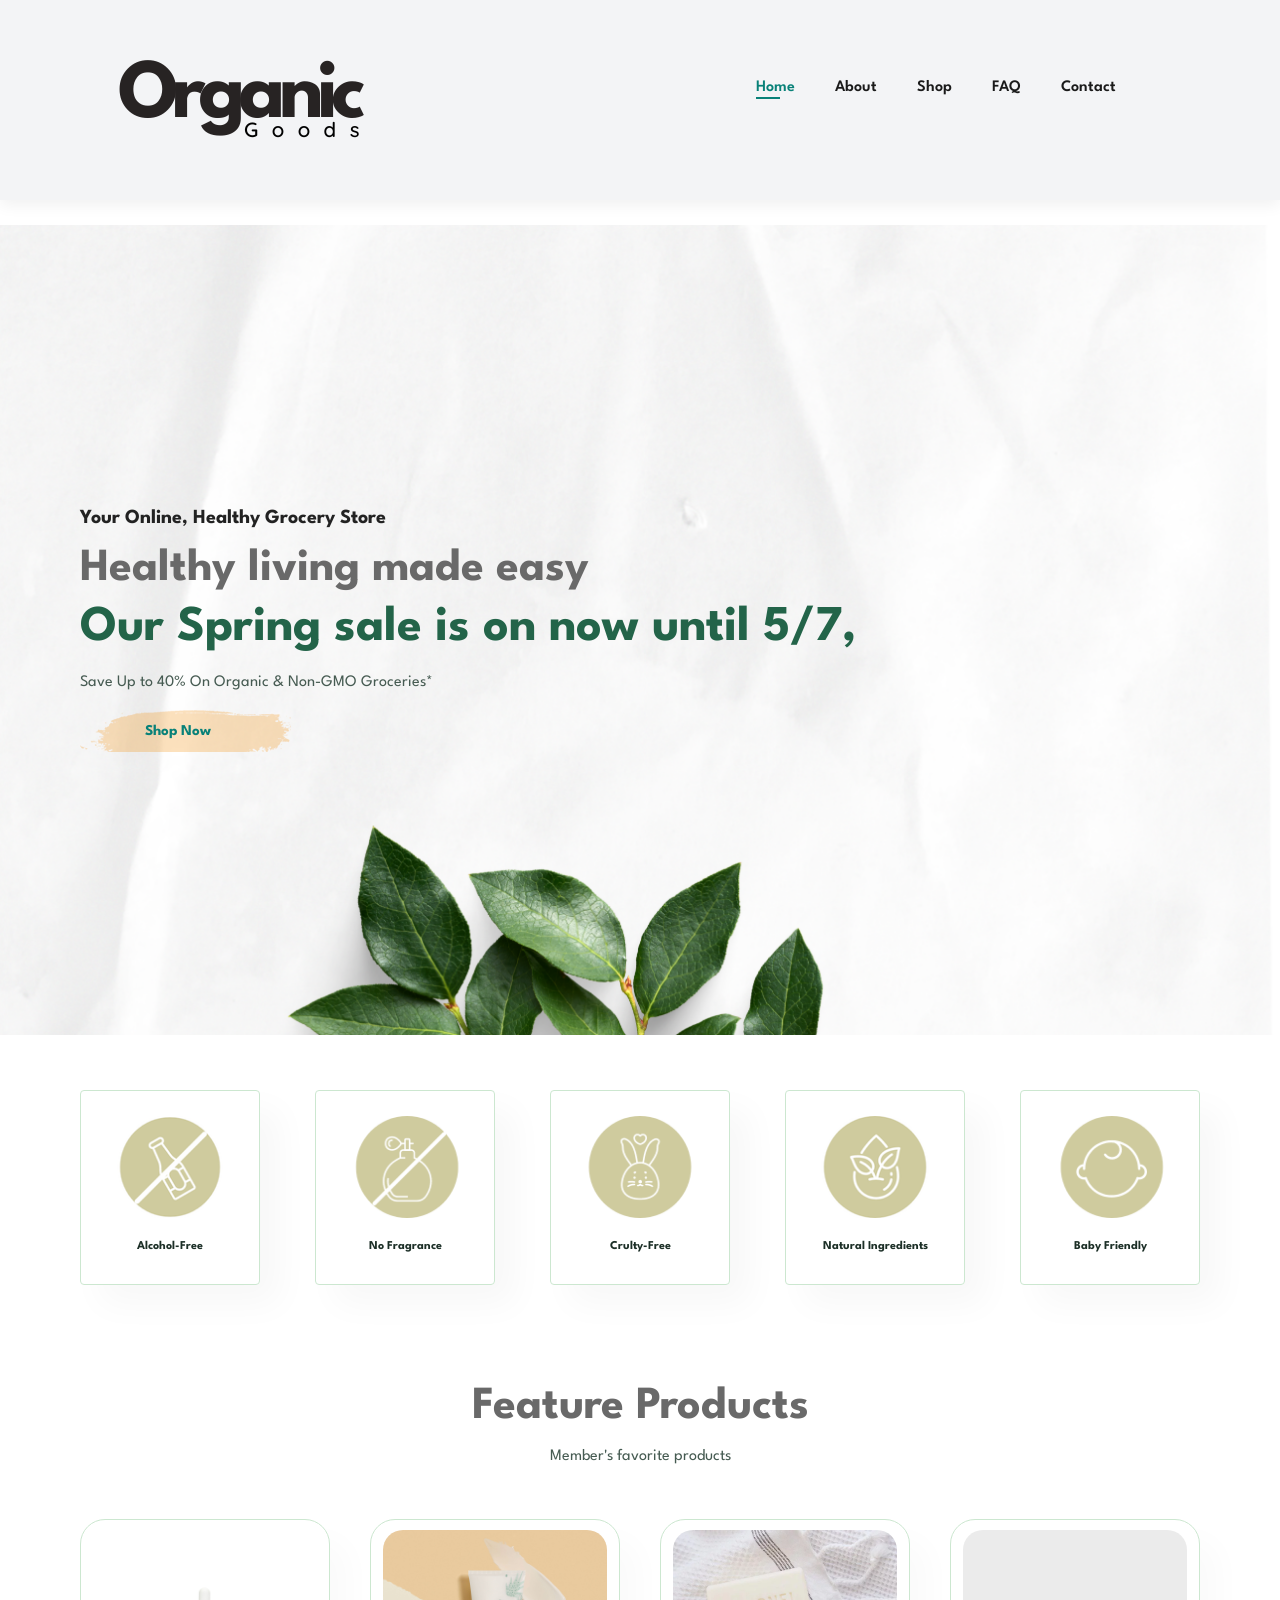
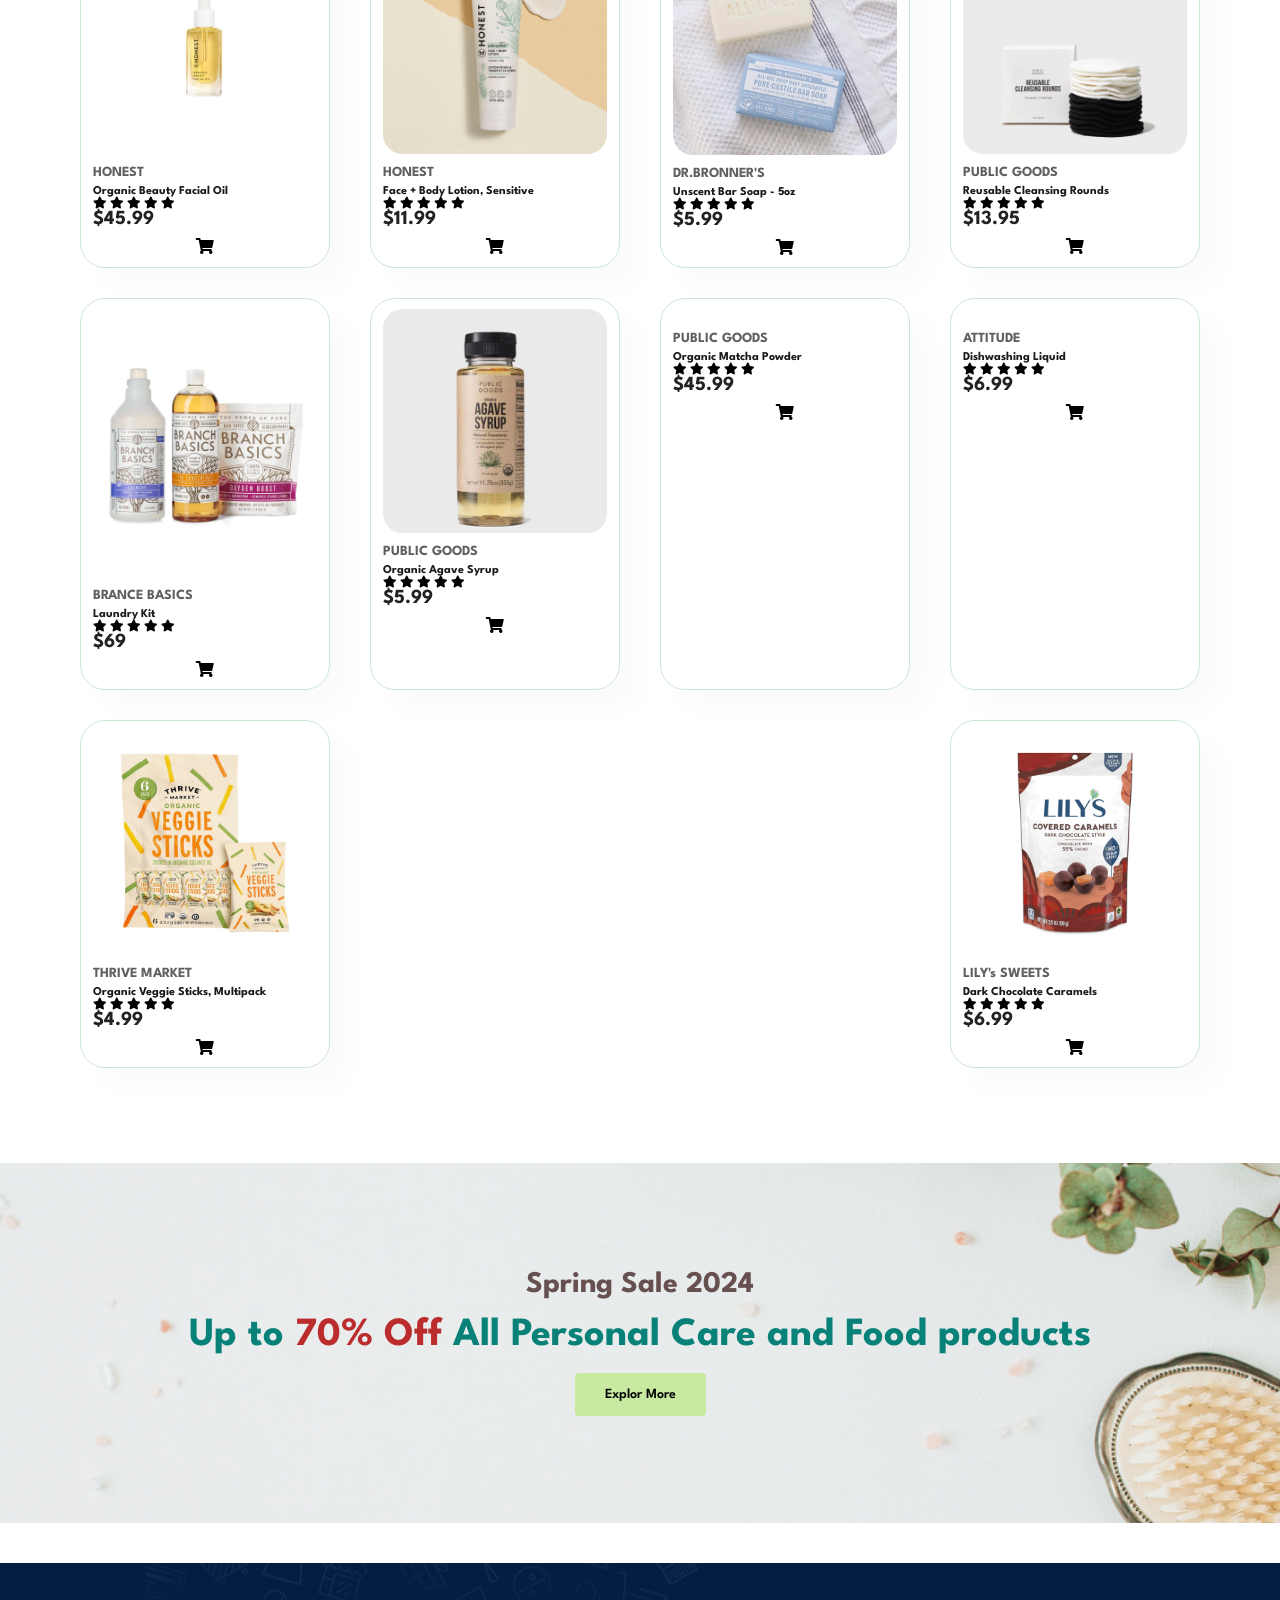
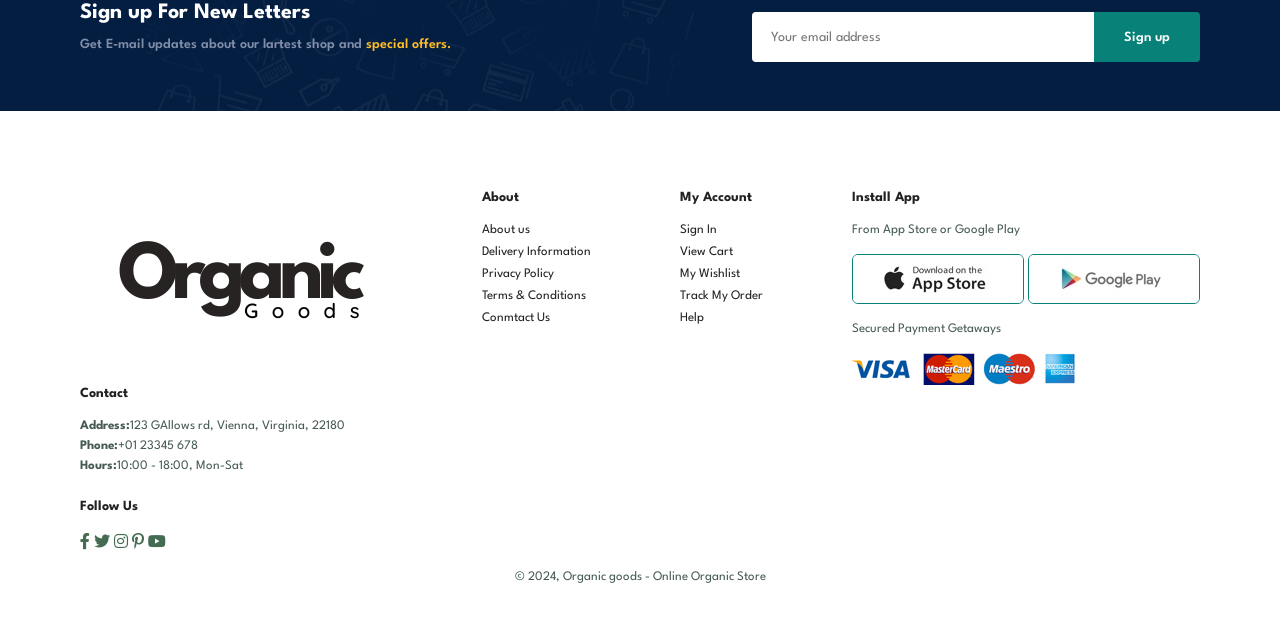
==== index.html @ fc530ad7 "Create OrganicGoods ecommerce website" ====
<!DOCTYPE html>
<html lang="en">

<head>
    <meta charset="UTF-8">
    <meta http-equiv="X-UA-Compatible" content="IE=edge">
    <meta name="viewport" content="width=device-width, initial-scale=1.0">
    <title>Organic Goods</title>
    <link rel="stylesheet" href="https://pro.fontawesome.com/releases/v5.10.0/css/all.css" />

    <link rel="stylesheet" href="style.css">
</head>

<body>
   <section id="header">
<a href="#"><img src="image/logo4.png" class="logo" alt=""></a>

<div>
<ul id="navbar">
    <li><a class="active" href="index.html">Home</a> </li>
    <li><a href="about.html">About</a></li>
    <li><a href="shop.html">Shop</a></li>
    <li><a href="faq.html">FAQ</a></li>
    <li><a href="contact.html">Contact</a></li>
    <li><a href="cart.html"><i style="font-size:24px" class="fa">&#xf07a;</i>
    </a></li>
</ul>
</div>
</section>
<section>
<div id="mobile">
    <a href="cart.html"><i class="far fa-shopping-bag"></i></a>
    <i id="bar" class="fas fa-outdent"></i>
</div>
   </section>

  <section id="hero">
    <h4>Your Online, Healthy Grocery Store</h4>
    <h2>Healthy living made easy</h2>
    <h1>Our Spring sale is on now until 5/7,</h1>
    <p>Save Up to 40% On Organic & Non-GMO Groceries*</p>
    <button> Shop Now</button>
  </section>

  <section id="feature" class="section-p1 ">
    <div class="fe-box"><img src="image/features/f1.png" alt="">
    <h6> Alcohol-Free</h6>
    </div>
    <div class="fe-box"><img src="image/features/f2.png" alt="">
    <h6> No Fragrance</h6>
    </div>
    <div class="fe-box"><img src="image/features/f3.png" alt="">
    <h6> Crulty-Free</h6>
    </div>
    <div class="fe-box"><img src="image/features/f4.png" alt="">
    <h6> Natural Ingredients</h6>
    </div>
    <div class="fe-box"><img src="image/features/f5.png" alt="">
    <h6> Baby Friendly</h6>
    </div>        
  </section>

  <section id="product1" class="section-p1">
    <h2>Feature Products</h2>
    <p>Member's favorite products </p>
    <div class="pro-container">
        <div class="pro">
            <img src="image/products/faceoil1.jpeg" alt="">
        <div class="des">
            <span>HONEST</span>
            <h5>Organic Beauty Facial Oil</h5>
            <div class="star">
                <i class="fa fa-star"></i>
                <i class="fa fa-star"></i>
                <i class="fa fa-star"></i>
                <i class="fa fa-star"></i>
                <i class="fa fa-star"></i>
            </div>
            <h4>$45.99</h4>
        </div>
        <a href="cart.html"><i class="fa">&#xf07a;</i></a>
        </div>
        <div class="pro">
            <img src="image/products/facecream1.jpeg" alt="">
        <div class="des">
            <span>HONEST</span>
            <h5>Face + Body Lotion, Sensitive</h5>
            <div class="star">
                <i class="fa fa-star"></i>
                <i class="fa fa-star"></i>
                <i class="fa fa-star"></i>
                <i class="fa fa-star"></i>
                <i class="fa fa-star"></i>
            </div>
            <h4>$11.99</h4>
        </div>
        <a href="cart.html"><i class="fa">&#xf07a;</i></a>
        </div>
        <div class="pro">
            <img src="image/products/barsoap3.webp" alt="">
        <div class="des">
            <span>DR.BRONNER'S</span>
            <h5>Unscent Bar Soap - 5oz</h5>
            <div class="star">
                <i class="fa fa-star"></i>
                <i class="fa fa-star"></i>
                <i class="fa fa-star"></i>
                <i class="fa fa-star"></i>
                <i class="fa fa-star"></i>
            </div>
            <h4>$5.99</h4>
        </div>
        <a href="cart.html"><i class="fa">&#xf07a;</i></a>
        </div>
        <div class="pro">
            <img src="image/products/cotton1.webp" alt="">
        <div class="des">
            <span>PUBLIC GOODS</span>
            <h5>Reusable Cleansing Rounds</h5>
            <div class="star">
                <i class="fa fa-star"></i>
                <i class="fa fa-star"></i>
                <i class="fa fa-star"></i>
                <i class="fa fa-star"></i>
                <i class="fa fa-star"></i>
            </div>
            <h4>$13.95</h4>
        </div>
        <a href="cart.html"><i class="fa">&#xf07a;</i></a>
        </div>
        <div class="pro">
            <img src="image/products/laundry1.webp" alt="">
        <div class="des">
            <span>BRANCE BASICS</span>
            <h5>Laundry Kit</h5>
            <div class="star">
                <i class="fa fa-star"></i>
                <i class="fa fa-star"></i>
                <i class="fa fa-star"></i>
                <i class="fa fa-star"></i>
                <i class="fa fa-star"></i>
            </div>
            <h4>$69</h4>
        </div>
        <a href="cart.html"><i class="fa">&#xf07a;</i></a>
        </div>
        <div class="pro">
            <img src="image/products/syrup1.webp" alt="">
        <div class="des">
            <span>PUBLIC GOODS</span>
            <h5>Organic Agave Syrup</h5>
            <div class="star">
                <i class="fa fa-star"></i>
                <i class="fa fa-star"></i>
                <i class="fa fa-star"></i>
                <i class="fa fa-star"></i>
                <i class="fa fa-star"></i>
            </div>
            <h4>$5.99</h4>
        </div>
        <a href="cart.html"><i class="fa">&#xf07a;</i></a>
        </div>
        <div class="pro">
            <img src="Image/products/matcha1.webp" alt="">
        <div class="des">
            <span>PUBLIC GOODS</span>
            <h5>Organic Matcha Powder</h5>
            <div class="star">
                <i class="fa fa-star"></i>
                <i class="fa fa-star"></i>
                <i class="fa fa-star"></i>
                <i class="fa fa-star"></i>
                <i class="fa fa-star"></i>
            </div>
            <h4>$45.99</h4>
        </div>
        <a href="cart.html"><i class="fa">&#xf07a;</i></a>
        </div>
        <div class="pro">
            <img src="Image/products/dishsoap1.webp" alt="">
        <div class="des">
            <span>ATTITUDE </span>
            <h5>Dishwashing Liquid</h5>
            <div class="star">
                <i class="fa fa-star"></i>
                <i class="fa fa-star"></i>
                <i class="fa fa-star"></i>
                <i class="fa fa-star"></i>
                <i class="fa fa-star"></i>
            </div>
            <h4>$6.99</h4>
        </div>
        <a href="cart.html"><i class="fa">&#xf07a;</i></a>
        </div>
        <div class="pro">
            <img src="image/products/veggiessnacks1.webp" alt="">
        <div class="des">
            <span>THRIVE MARKET </span>
            <h5>Organic Veggie Sticks, Multipack</h5>
            <div class="star">
                <i class="fa fa-star"></i>
                <i class="fa fa-star"></i>
                <i class="fa fa-star"></i>
                <i class="fa fa-star"></i>
                <i class="fa fa-star"></i>
            </div>
            <h4>$4.99</h4>
        </div>
        <a href="cart.html"><i class="fa">&#xf07a;</i></a>
        </div>
        <div class="pro">
            <img src="image/products/lily1.webp" alt="">
        <div class="des">
            <span>LILY's SWEETS </span>
            <h5>Dark Chocolate Caramels</h5>
            <div class="star">
                <i class="fa fa-star"></i>
                <i class="fa fa-star"></i>
                <i class="fa fa-star"></i>
                <i class="fa fa-star"></i>
                <i class="fa fa-star"></i>
            </div>
            <h4>$6.99</h4>
        </div>
        <a href="cart.html"><i class="fa">&#xf07a;</i></a>
        </div>
    </div>
  </section>

  <section id="banner" class="section-m1">
    <h4>Spring Sale 2024</h4>
    <h2>Up to <span> 70% Off</span> All Personal Care and Food products</h2>
    <button class="normal">Explor More</button>
  </section>

</section>
  
<section id="newsletter" class="section-p1 section-m1">
    <div class="newstext"> 
        <h4>Sign up For New Letters</h4>
        <p>Get E-mail updates about our lartest shop and <span>special offers.</span>
        </p>
    </div>
    <div class="form">
        <input type="text" placeholder="Your email address">
        <button class="normal">Sign up</button>
    </div>
</section>
  
  <footer class="section-p1">
     <div class="col">
        <a href=""></a><image  class="logo" src="image/logo4.png" alt="">  
        <h4>Contact</h4>
        <p><strong>Address:</strong>123 GAllows rd, Vienna, Virginia, 22180</p>
        <p><strong>Phone:</strong>+01 23345 678</p>
        <p><strong>Hours:</strong>10:00 - 18:00, Mon-Sat </p>
        <div class="follow">
            <h4>Follow Us</h4>
            <div class="icon">
                <i class="fab fa-facebook-f"></i>
                <i class="fab fa-twitter"></i>
                <i class="fab fa-instagram"></i>
                <i class="fab fa-pinterest-p"></i>
                <i class="fab fa-youtube"></i>
            </div>
        </div>
     </div>

     <div class="col">
        <h4>About</h4>
        <a href="#">About us</a>
        <a href="#">Delivery Information</a>
        <a href="#">Privacy Policy</a>
        <a href="#">Terms & Conditions</a>
        <a href="#">Conmtact Us</a>
     </div>

     <div class="col">
        <h4>My Account</h4>
        <a href="#">Sign In</a>
        <a href="#">View Cart</a>
        <a href="#">My Wishlist</a>
        <a href="#">Track My Order</a>
        <a href="#">Help</a>
     </div>

      <div class="col install">
        <h4>Install App</h4>
        <p>From App Store or Google Play</p>
        <div class="row">
            <img src="image/pay/app.jpg" alt="">
            <img src="image/pay/play.jpg" alt="">
        </div>
        <p>Secured Payment Getaways</p>
        <img src="image/pay/pay.png" alt="">
      </div>

      <div class="copyright">
        <p>© 2024, Organic goods - Online Organic Store</p>
      </div>
  </footer>
  <script src="script.js"></script>
</body>
</html>
---- style.css ----
@import url('http://fonts.googleapis.com/css.2?family=Spartan:wght@100;200;300;400;500;600;700;800;900&display=swap');
*{
    margin: 0;
    padding: 0;
    box-sizing: border-box;
    font-family: 'Spartan', sans-serif;
}

html {
    scroll-behavior: smooth;
}

h1 {
    font-size: 50px;
    line-height: 64px;
    color: dimgray;
}

h2{
    font-size: 46px;
    line-height: 54px;
    color: dimgray;

}

h4 {
   font-size: 20px;
   color: #222;

}

h6 {
    font-weight: 700;
    font-size: 12px;
}

p {
    font-size: 16px;
    color: #465b52;
    margin: 15px 0 20px 0;

}

button.normal{
    font-size: 14px;
    font-weight: 600;
    padding: 15px 30px;
    color: #000;
    background-color: #c8eaa0;
    border-radius: 4px;
    cursor: pointer;
    border: none;
    outline: none;
    transition: 0.2s;
}

button.white {
    background: transparent;
    padding: 11px 18px;
    font-size: 13px;
    font-weight: 600;
    color: #fff;
    outline: none;
    border: 1px solid #fff;
    cursor: pointer;
    transition: 0.2s ease;
}

.section-p1 {
    padding: 40px 80px;
}

.section-m1 {
    margin: 40px 0;
}


body {
    width: 100%;
}



#header {
    display: flex;
    align-items: center;
    justify-content: space-between;
    padding: 20px 80px;
    background: #f3f4f6;
    position: sticky;
    top: 0;
    left: 0;
    z-index: 999;
    box-shadow: 0 5px 15px rgba(0, 0, 0, 0.06);
}

#navbar{
    display: flex;
    align-items: center;
    justify-content: center;
}

#navbar li{
    list-style: none;
    padding: 0 20px;
    position: relative;
}
#navbar li a {
    text-decoration: none;
    font-size: 16px;
    font-weight: 600;
    color: #1a1a1a;
    transition: 0.3s ease;
}

#navbar li a:hover,
#navbar li a.active {
    color: #088178;
}

#navbar li a.active::after,
#navbar li a:hover::after {
    content: "";
    width: 30%;
    height: 2px;
    background-color: #088178;
    position: absolute;
    bottom: -4px;
    left: 20px;
}

#navbar li a i {
    font-weight: 500;
    font-size: 20px;
}

#mobile{
    display: none;
    align-items: center;
}
#mobile{
    visibility: hidden;
}
#close {
    display: none;
}

#hero {
     
    display: flex;
    flex-direction: column;
    align-items: flex-start;
    justify-content: center;
    padding: 0 80px;
    background-image: url("image/banner/BG1.png");
     height: 90vh;
     width: 100%;
     background-size: cover;
     background-position: top 25% right 0;

   

}
#hero h4 {
    padding-bottom: 15px;
}

#hero h1 {
    color: #236449;
}

#hero button{
    background-image: url("image/banner/button.png");
    background-color: transparent;
    color: #088178;
    border: 0;
    padding: 14px 80px 14px 65px;
    background-repeat: no-repeat;
    cursor: pointer;
    font-weight: 700;
    font-size: 15px;
}

#feature{
    display: flex;
    align-items: center;
    justify-content: space-between;
    flex-wrap: wrap;
}

#feature .fe-box {
    width: 180px;
    text-align: center;
    padding: 25px 15px;
    box-shadow: 20px 20px 34px rgba(0, 0, 0, 0.03);
    border: 1px solid #cce7d0;
    border-radius: 4px;
    margin: 15px 0;
}

#feature .fe-box:hover{
    box-shadow: 10px 10px 54px rgba(70, 62, 221, 0.1);
}
#feature .fe-box img{
    width: 100%;
    margin-bottom: 10px;
}

#feature .fe-box h6{
    padding: 9px 8px 6px 8px;
    line-height: 1;
    border-radius: 4px;
    color: #1c2f27;

}

#product1{
    text-align: center;
}

#product1 .pro-container{
    display: flex;
    justify-content: space-between;
    padding-top: 20px;
    flex-wrap: wrap;
    
}

#product1 .pro{
    width: 23px;
    min-width: 250px;
    padding: 10px 12px;
    border: 1px solid #cce7d0;
    border-radius: 25px;
    cursor: pointer;
    box-shadow: 20px 20px 30px rgba(0, 0, 0, 0.02);
    margin: 15px 0;
    transition: 0.2s ease;
    position: relative;
}

#product1 .pro:hover{
     box-shadow: 20px 20px 30px rgba(0, 0, 0, 0.06);

}
#product1 .pro img {
    width: 100%;
    border-radius: 20px;
}

#product1 .pro .des{
    text-align: start;
    padding: 10px 0;
}

#product1 .pro .des span {
    color: #606063;
    font-size: 14px;
}

#product1 .pro .des h5{
    padding-top: 7px;
    color: #1a1a1a;
    font-size: 12px;
}

#product1 .pro .star {
    font-size: 12px;
    color: rgb(243, 181, 25);
}

#product1 .pro .des {
    padding-top: 7px;
    font-size: 15px;
    font-weight: 700;
    color: #088178;
}
#product1 .fa{
    color: #000;

}

#product1 .pro .cart{
    width: 40px;
    height: 40px;
    line-height: 40px;
    border-radius: 50px;
    background-color: #e8f6ea;
    font-weight: 500;
    color: #088178;
    border: 1px solid #cce7d0;
    position: absolute; 
    bottom: 20px;
    right: 10px;
}

#banner{
    display: flex;
    flex-direction: column;
    justify-content: center;
    align-items: center;
    text-align: center;
    background-image: url("image/banner/bansale.png");
    width: 100%;
    height: 40vh;
    background-size: cover;
    background-position: center;
}

#banner h4{
    color: #523636dc;
    font-size: 30px;
}

#banner h2{
    color: #088178;
    font-size: 40px;
    padding: 10px 0;
}

#banner h2 span {
    color: #bb2d2d;

}

#banner button:hover{
    background: #088178;
    color: #fff;

}



#newsletter{
    display: flex;
    justify-content: space-between;
    flex-wrap: wrap;
    align-items: center;
    background-image: url(image/banner/b14.png);
    background-repeat: no-repeat;
    background-position: 20% 30%;
    background-color:#041e42;

}

#newsletter h4{
    font-size: 22px;
    font-weight: 700;
    color: #fff;

}

#newsletter p{
     font-size:  14px;
     font-weight: 600;
     color: #818ea8;

}

#newsletter p span{
    color:#ffbd27;
}
    
#newsletter .form {
    display: flex;
    width: 40%;
}

#newsletter input{
    height: 3.125rem;
    padding:  0 1.25em;
    font-size:  14px;
    width: 100%;
    border: 1px solid transparent;
    border-radius:  4px;
    outline: none;
    border-top-right-radius: 0;
    border-bottom-right-radius: 0;
}

#newsletter button{
    background-color: #088178;
    color: #fff;
    white-space: nowrap;
    border-top-left-radius: 0;
    border-bottom-left-radius: 0;
}

footer{
     display: flex;
     flex-wrap: wrap;
     justify-content: space-between;
}

footer .col {
    display: flex;
    flex-direction: column;
    align-items: flex-start;
    margin-bottom: 20px;
}

footer .logo{
    margin-bottom: 30px;

}

footer h4{
    font-size:  14px;
    padding-bottom: 20px;
}

footer p{
    font-size:  13px;
    margin: 0 0 8px 0;
}

footer a{
    font-size: 13px;
    text-decoration: none;
    color: #222;
    margin-bottom: 10px;
}

footer .follow{
    margin-top: 20px;
}

footer .follow{
    color: #456b52;
    padding-right: 4px;
    cursor: pointer;
}

footer .install .row img{
    border: 1px solid #088178;
    border-radius: 6px;

}
footer .install img{
    margin: 10px 0 15px 0;
}

footer .follow i:hover,
footer a:hover {
    color: #088178;

}

footer .copyright{
    width: 100%;
    text-align: center;
}


    #navbar .active{
        right: 0px;
    }
    #navbar li{
        margin-bottom: 25px;
    }
    
    #mobile{
        display: flex;
        align-items: center;
    }
    #mobile i{
        color:  #1a1a1a;
        font-size: 24px;
        padding-left: 20px;
    }

    /* Shop Page */

   #page-header{
        background-image: url(image/banner/ph1.png);
        width: 100%;
        height: 40vh;
        background-size: cover;
        display: flex;
        justify-content: center;
        text-align: center;
        flex-direction: column;
        padding: 14px;
    }

    #page-header h2,
    #page-header p {
        color: #383b16;
    }

    #pagination {
        text-align: center;
    }
    
    #pagination a {
        text-decoration: none;
        background: #088178;
        padding: 15px 20px;
        border-radius: 4px;
        color: #fff;
        font-weight: 600;
    }
    
    #pagination .a i {
        font-size: 16px;
        font-weight: 600;
    }

    /* About Page */

#page-header.about-header {
    background-image: url("image/banner/ph1.png");
}

#about-head {
    display: flex;
    align-items: center;
}

#about-head img {
    width: 50%;
    height: auto;
}

#about-head div {
   padding: 40px;

}

#about-app {
    display: flex;
    flex-direction: column;
    justify-content: center;
    text-align: center;
    align-items: center;
}

#about-app .video {
    width: 70%;
    height: 100%;
    margin-top: 30px;
}

#about-app .video video {
    width: 100%;
    height: 100%;
    border-radius: 20px;
}


   /* Contact Page */


#contact-details {
    display: flex;
    align-items: center;
    justify-content: space-between;
}

#contact-details .details {
    width: 40%;
    display: flex;
    flex-direction: column;
    align-items: flex-start;
}

#contact-details .details span,
#form-details span {
    font-size: 12px;
}

#contact-details .details h2,
#form-details h2 {
    font-size: 26px;
    line-height: 35px;
    padding: 20px 0;
}

#contact-details .details h3 {
    font-size: 16px;
    padding-bottom: 15px;
}

#contact-details .details li {
    list-style: none;
    display: flex;
    padding: 10px 0;
}

#contact-details .details li i {
    font-size: 14px;
    padding-right: 22px;
}

#contact-details .details li p {
    margin: 0;
    font-size: 14px;
}

#contact-details .map {
    width: 55%;
    height: 400px;
}

#contact-details .map iframe {
    width: 100%;
    height: 100%;
}

#form-details {
    display: flex;
    justify-content: space-between;
    margin: 30px;
    padding: 80px;
    border: 1px solid #e1e1e1;
}

#form-details form {
    width: 65%;
    display: flex;
    flex-direction: column;
    align-items: flex-start;
}

#form-details form input,
#form-details form textarea {
    width: 100%;
    padding: 12px 15px;
    outline: none;
    margin-bottom: 20px;
    border: 1px solid #e1e1e1;
}

#form-details form button {
    background-color: #088178;
    color: #fff;
}

#form-details .people div {
    display: flex;
    align-items: flex-start;
    padding-bottom: 25px;
}

#form-details .people img {
    width: 65px;
    height: 65px;
    object-fit: cover;
    margin-right: 15px;
}

#form-details .people p {
    margin: 0;
    font-size: 13px;
    line-height: 25px;
}

#form-details .people p span {
    display: block;
    font-size: 16px;
    font-weight: 600;
    color: #000;
}

#form-details .contact-drop-down {
    padding: 12px 15px;
    outline: none;
    margin-bottom: 20px;
    border: 1px solid #e1e1e1;

}
/* faq Page */

#faq {
    padding: 150px 150px 0 150px;
}

#page-header.blog-header {
    background-image: url("image/banner/faqban.png");
}

#faq .faq-box {
    width: 100%;
    display: flex;
    flex-direction: row;
    align-items: center;
    position: relative;
    padding-bottom: 90px;
}

#faq .faq-img {
    width: 50%;
    margin-right: 40px;
}

#faq img {
    width: 100%;
    height: 300px;
    object-fit: cover;
}

#faq .faq-details {
    width: 50%;
}

#faq .faq-details a {
    text-decoration: none;
    font-size: 11px;
    color: #000;
    font-weight: 700;
    position: relative;
    transition: 0.3s;
}

#faq .faq-details a::after {
    content: "";
    width: 50px;
    height: 1px;
    background-color: #000;
    top: 4px;
    right: -60px;
    position: absolute;
}

#faq .faq-details a:hover {
    color: #088178;
}

#faq .faq-details a:hover::after {
    background-color: #088178;
}

#faq .faq-box h1 {
    position: absolute;
    font-weight: 700;
    font-size: 40px;
    color: #c9cbce;
    top: -40px;
    left: 0;
    z-index: -9;
}
/* Cart Page */

#cart {
    overflow-x: auto;
}

#cart table {
    width: 100%;
    border-collapse: collapse;
    table-layout: fixed;
    white-space: nowrap;
}

#cart table img {
    width: 70px;
}

#cart table td:nth-child(1) {
    width: 100px;
    text-align: center;
}

#cart table td:nth-child(2) {
    width: 150px;
    text-align: center;
}

#cart table td:nth-child(3) {
    width: 250px;
    text-align: center;
}

#cart table td:nth-child(4),
#cart table td:nth-child(5),
#cart table td:nth-child(6) {
    width: 150px;
    text-align: center;
}

#cart table td:nth-child(5) input {
    width: 70px;
    padding: 10px 5px 10px 15px;
}

#cart table thead {
    border: 1px solid #e2e9e1;
    border-left: none;
    border-right: none;
}

#cart table thead td {
    font-weight: 700;
    text-transform: uppercase;
    font-size: 13px;
    padding: 18px 0;
}

#cart table tbody tr td {
    padding-top: 15px;
}

#cart table tbody td {
    font-size: 13px;
}

#cart-add {
    display: flex;
    flex-wrap: wrap;
    justify-content: space-between;
}

#cuopon {
    width: 50%;
    margin-bottom: 30px;
}

#cuopon h3,
#subtotal h3 {
    padding-bottom: 15px;
}

#cuopon input {
    padding: 10px 20px;
    outline: none;
    width: 60%;
    margin-right: 10px;
    border: 1px solid #e2e9e1;
}

#cuopon button,
#subtotal button {
    background: #088178;
    color: #fff;
    padding: 12px 20px;
}

#subtotal {
    width: 50%;
    margin-bottom: 30px;
    border: 1px solid #e2e9e1;
    padding: 30px;
}

#subtotal table {
    border-collapse: collapse;
    width: 100%;
    margin-bottom: 20px;
}

#subtotal table td {
    width: 50%;
    border: 1px solid #e2e9e1;
    padding: 10px;
    font-size: 13px;
}


/* Start Media Query */

@media (max-width:799px) {
    .section-p1 {
        padding: 40px;
    }
    #navbar {
        display: flex;
        flex-direction: column;
        justify-content: flex-start;
        align-items: flex-start;
        position: fixed;
        top: 0px;
        right: -300px;
        width: 300px;
        height: 100vh;
        background: #E3E6F3;
        box-shadow: 0 40px 60px rgba(0, 0, 0, 0.1);
        transition: 0.3s;
        padding: 80px 0 0 10px;
    }
    #navbar li {
        margin-bottom: 25px;
    }
    #navbar.active {
        right: 0;
    }
    #mobile {
        display: flex;
    }
    #mobile i {
        color: #1a1a1a;
        font-size: 24px;
        padding-left: 20px;
    }
    #bar {
        display: initial;
    }
    #close {
        display: initial;
        font-size: 24px;
        position: absolute;
        top: 30px;
        left: 30px;
        color: #222;
    }
    #lg-bag,
    #lg-search {
        display: none;
    }
    #hero {
        padding: 0 80px;
        height: 70vh;
        background-position: top 30% right 30%;
    }
    #feature {
        justify-content: center;
    }
    #feature .fe-box {
        margin: 15px;
    }
    #product1 .pro-container {
        justify-content: center;
    }
    #product1 .pro {
        margin: 15px;
    }
    #banner {
        height: 20vh;
    }
    #sm-banner .banner-box {
        min-width: 100%;
        height: 30vh;
        padding: 30px;
    }
    #banner3 {
        display: flex;
        justify-content: space-between;
        flex-wrap: wrap;
        padding: 0 40px;
    }
    #banner3 .banner-box {
        width: 28%;
    }
    #newsletter .form {
        width: 70%;
    }
    /* Contact Page */
    #form-details {
        padding: 40px;
    }
    #form-details form {
        width: 50%;
    }
}

@media (max-width:477px) {
    .section-p1 {
        padding: 20px;
    }
    h1 {
        font-size: 38px;
    }
    h2 {
        font-size: 32px;
    }
    #header {
        padding: 10px 30px;
    }
    #hero {
        padding: 0 20px;
        height: 70vh;
        background-position: 55%;
    }
    #feature {
        justify-content: space-between;
    }
    #feature .fe-box {
        width: 155px;
        margin: 0 0 15px 0;
    }
    #product1 .pro {
        width: 100%;
    }
    #banner {
        height: 40vh;
    }
    #sm-banner .banner-box {
        height: 40vh;
    }
    #sm-banner .banner-box {
        margin-top: 20px;
    }
    #banner3 {
        padding: 0 20px;
    }
    #banner3 .banner-box {
        width: 100%;
    }
    #newsletter {
        padding: 40px 20px;
    }
    #newsletter .form {
        width: 100%;
    }
    footer .copyright {
        text-align: start;
    }
    /* faq Page */
    #faq {
        padding: 100px 20px 20px 20px;
    }
    #faq .faq-box {
        flex-direction: column;
        align-items: flex-start;
    }
    #faq .faq-img {
        width: 100%;
        margin-right: 0px;
        margin-bottom: 30px;
    }
    #faq .faq-details {
        width: 100%;
    }
    #faq-app .video {
        width: 100%;
    }
    /* About Page */
    #about-head {
        flex-direction: column;
    }
    #about-head img {
        width: 100%;
    }
    #about-head div {
        padding-top: 20px;
        padding-left: 0px;
    }
    /* Contact Page */
    #contact-details .details {
        width: 100%;
        padding-bottom: 30px;
    }
    #contact-details .map {
        width: 100%;
    }
    #contact-details {
        flex-wrap: wrap;
    }
    #form-details {
        margin: 10px;
        padding: 30px 10px;
        flex-wrap: wrap;
    }
    #form-details form {
        width: 100%;
        padding-bottom: 30px;
    }
    /* Cart Page */
    #cart-add {
        flex-direction: column;
    }
    #cuopon,
    #subtotal {
        width: 100%;
    }
    #subtotal {
        padding: 20px;
    }
    
}
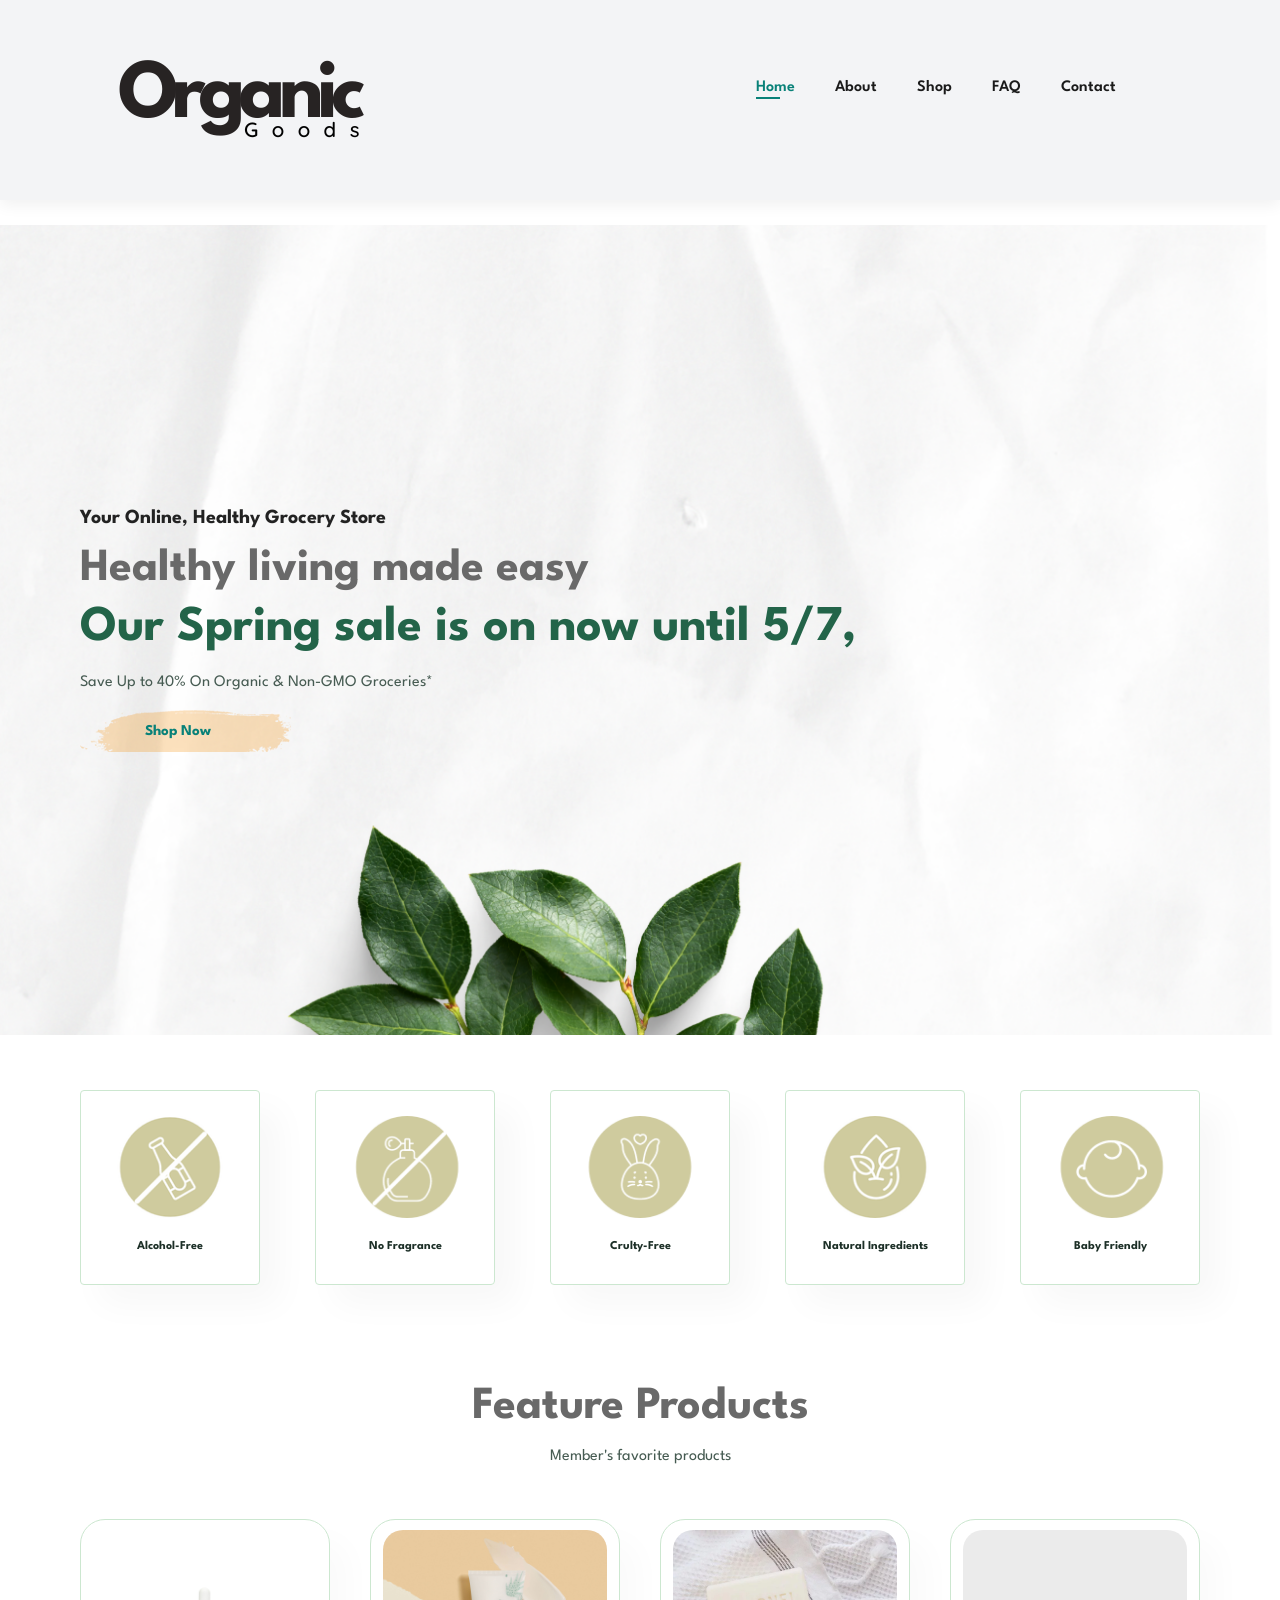
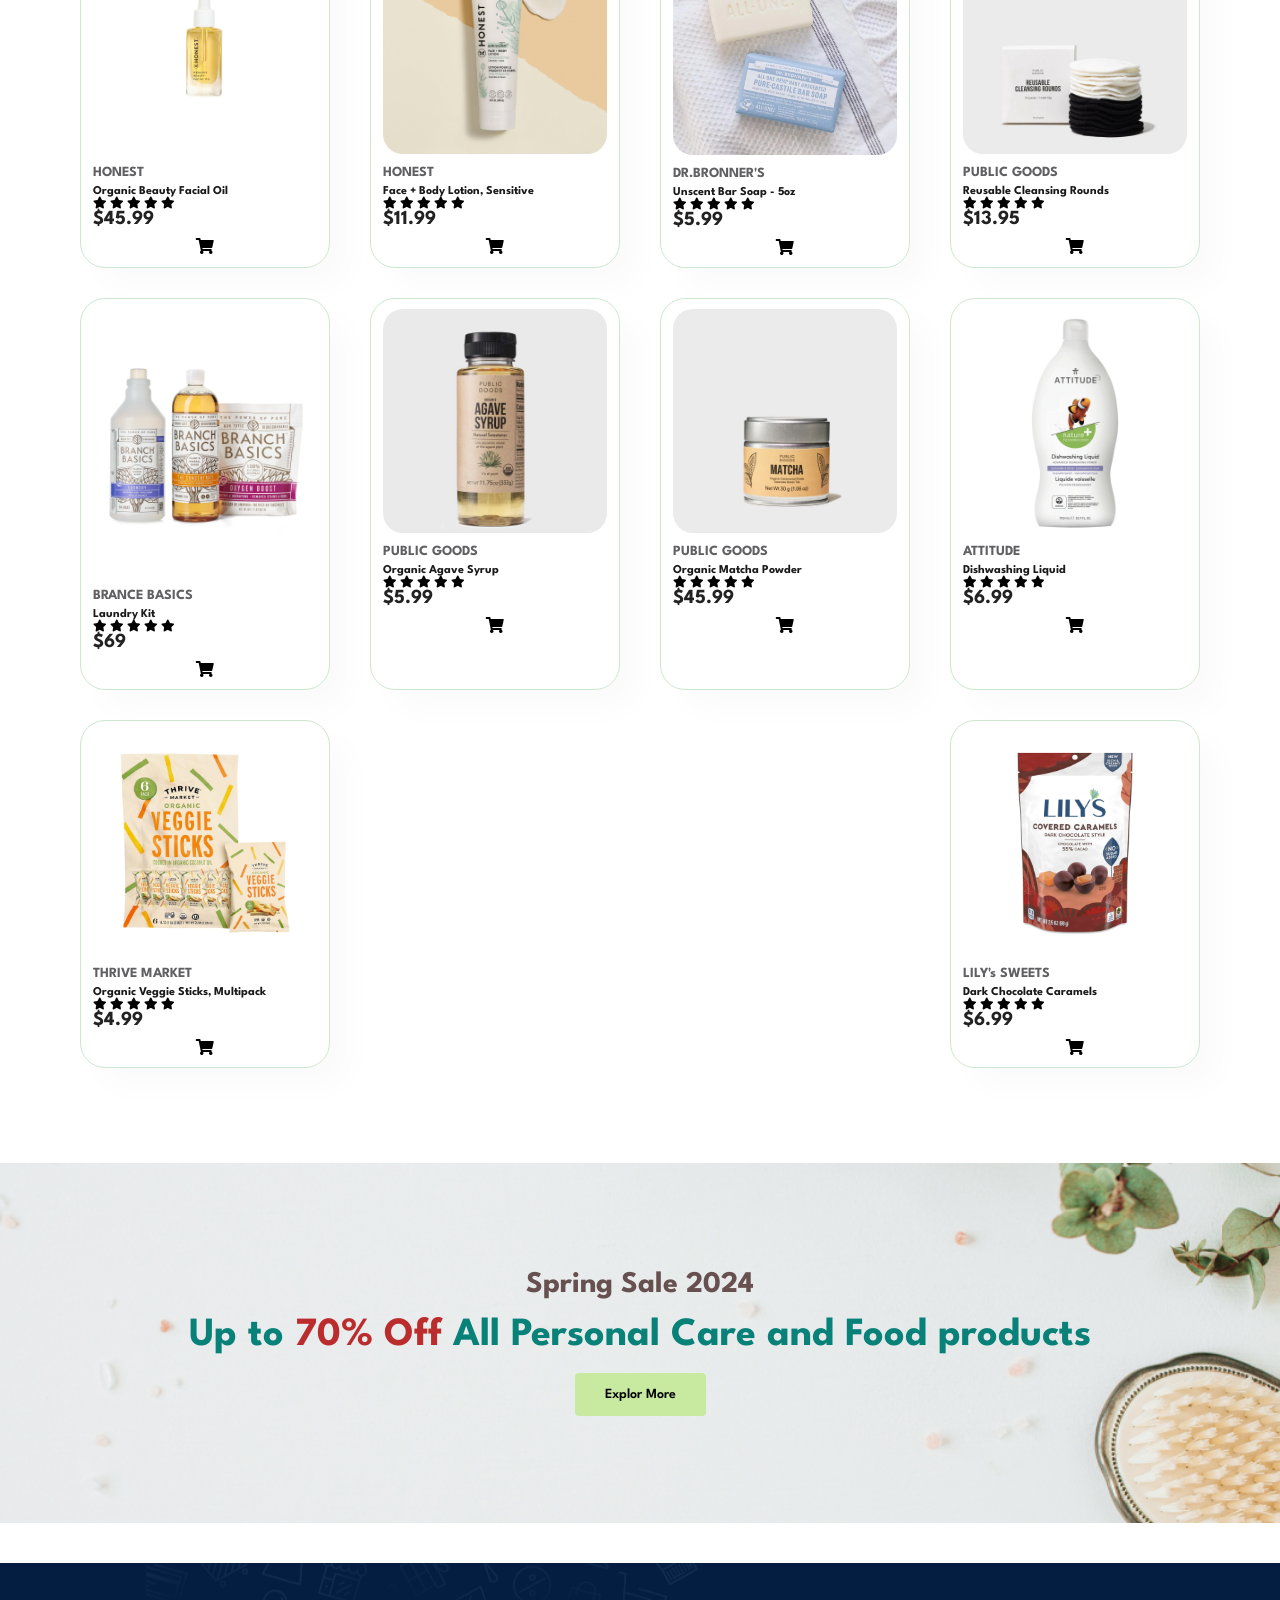
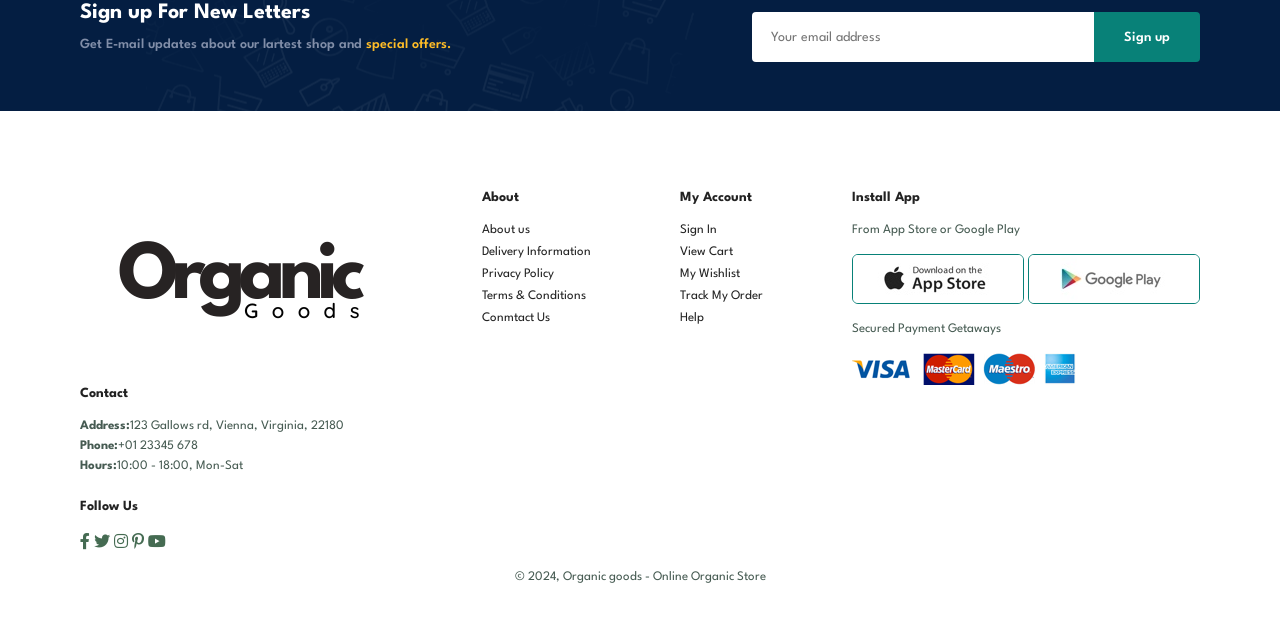
==== commit 423388b2: "Fix image paths and update address in footer Corrected image paths and fixed address formatting." ====
--- a/index.html
+++ b/index.html
@@ -161,7 +161,7 @@
         <a href="cart.html"><i class="fa">&#xf07a;</i></a>
         </div>
         <div class="pro">
-            <img src="Image/products/matcha1.webp" alt="">
+            <img src="image/products/matcha1.webp" alt="">
         <div class="des">
             <span>PUBLIC GOODS</span>
             <h5>Organic Matcha Powder</h5>
@@ -177,7 +177,7 @@
         <a href="cart.html"><i class="fa">&#xf07a;</i></a>
         </div>
         <div class="pro">
-            <img src="Image/products/dishsoap1.webp" alt="">
+            <img src="image/products/dishsoap1.webp" alt="">
         <div class="des">
             <span>ATTITUDE </span>
             <h5>Dishwashing Liquid</h5>
@@ -251,7 +251,7 @@
      <div class="col">
         <a href=""></a><image  class="logo" src="image/logo4.png" alt="">  
         <h4>Contact</h4>
-        <p><strong>Address:</strong>123 GAllows rd, Vienna, Virginia, 22180</p>
+        <p><strong>Address:</strong>123 Gallows rd, Vienna, Virginia, 22180</p>
         <p><strong>Phone:</strong>+01 23345 678</p>
         <p><strong>Hours:</strong>10:00 - 18:00, Mon-Sat </p>
         <div class="follow">
@@ -301,4 +301,4 @@
   </footer>
   <script src="script.js"></script>
 </body>
-</html>+</html>
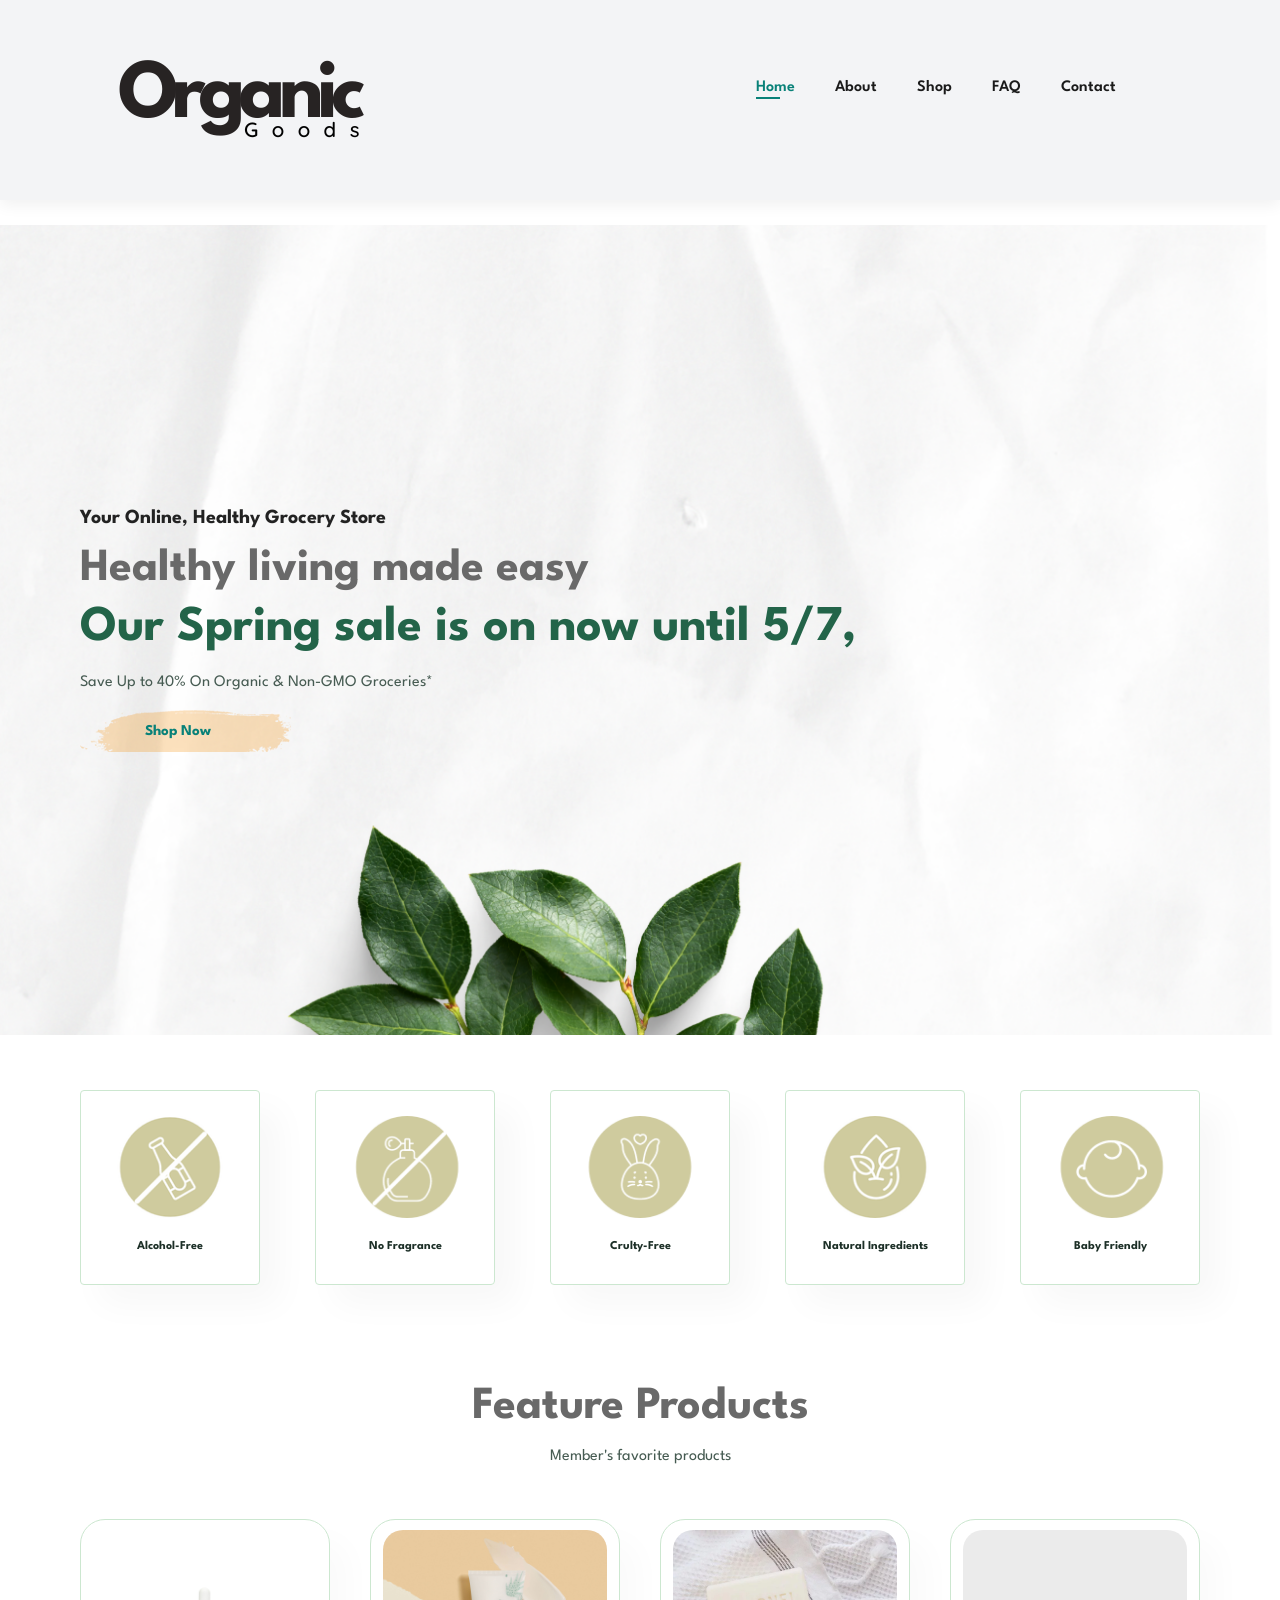
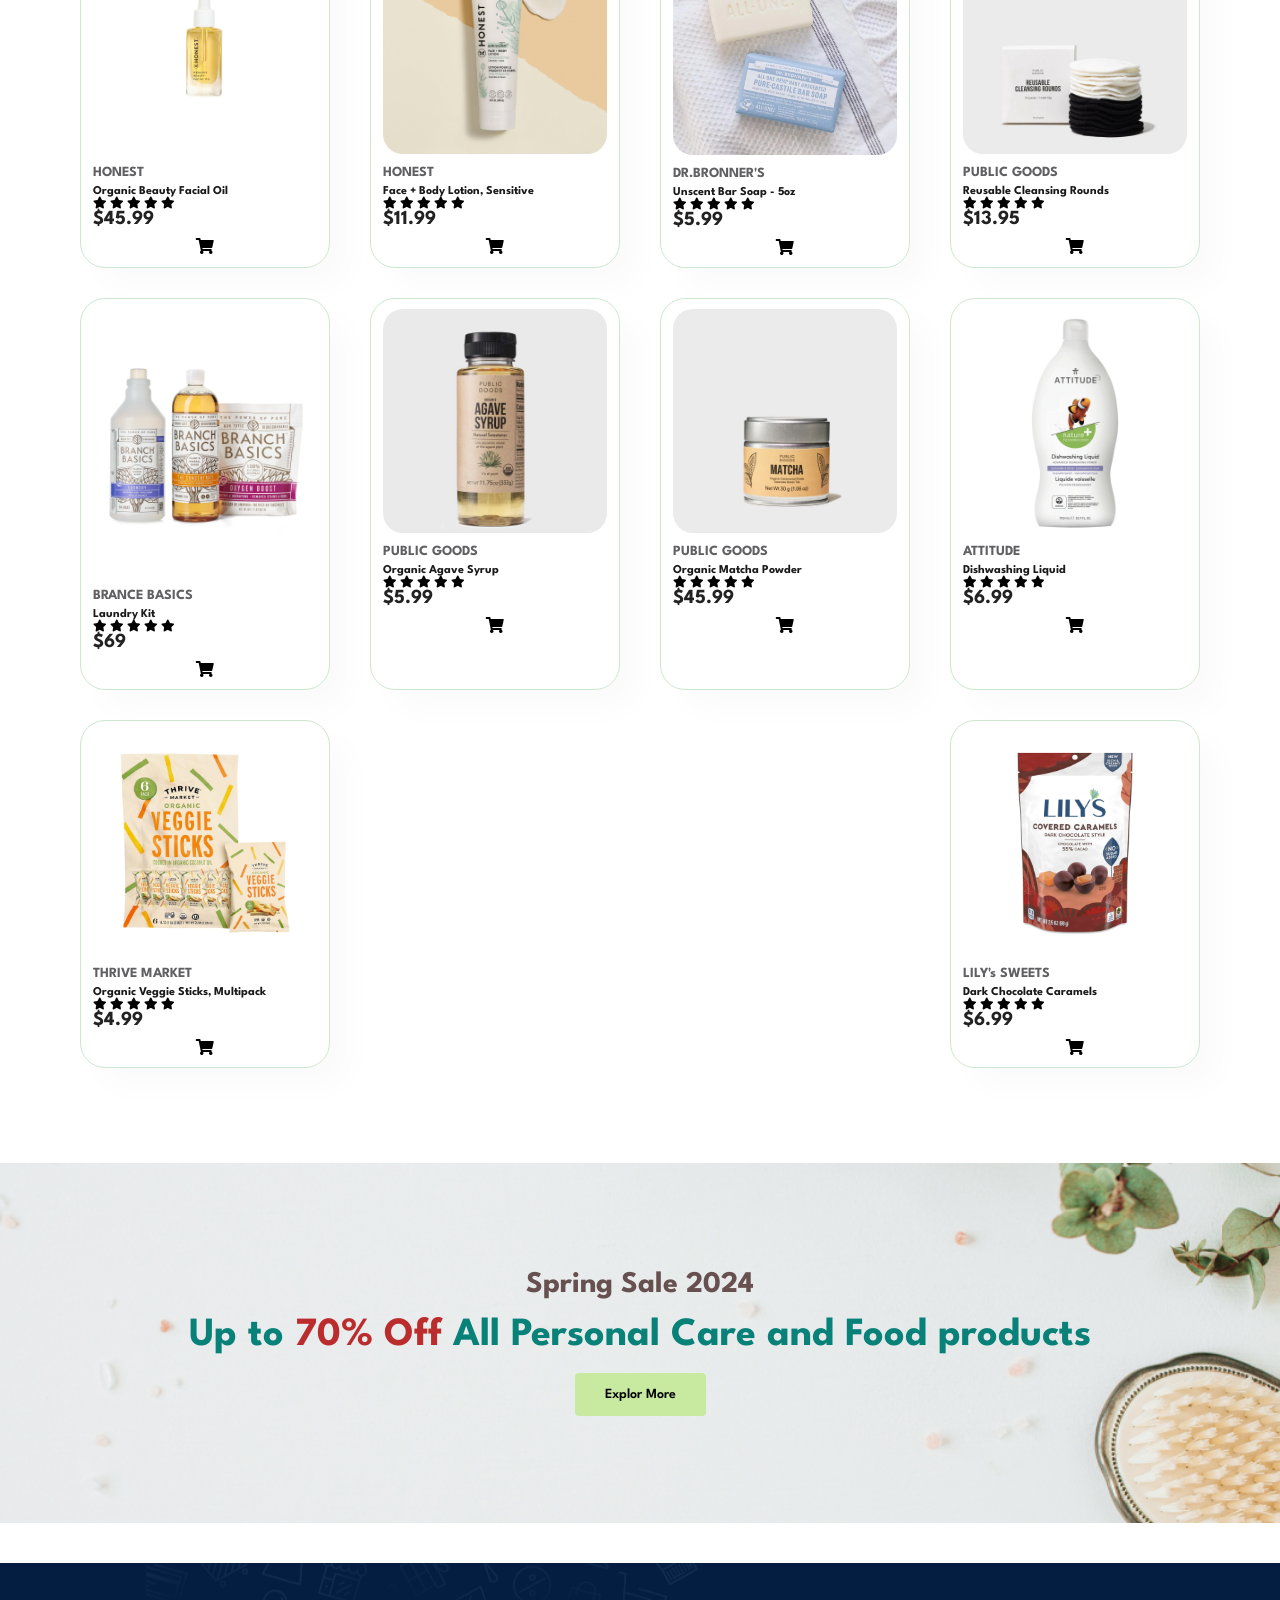
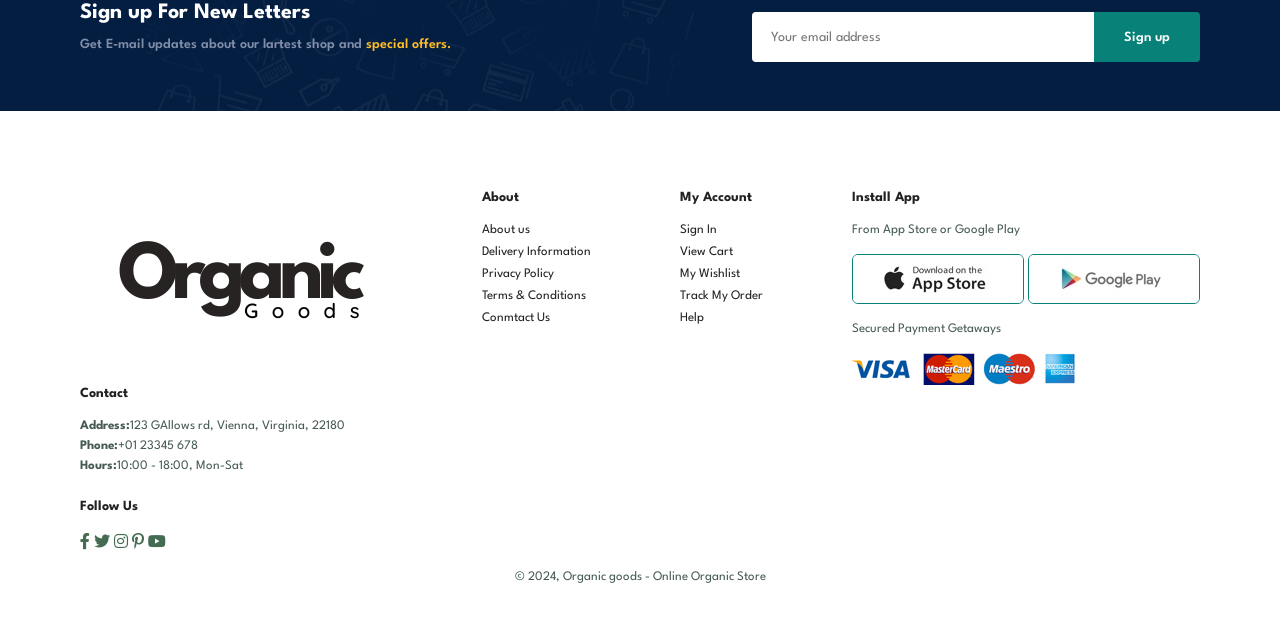
==== commit b33c6a0f: "Update index.html" ====
--- a/index.html
+++ b/index.html
@@ -251,7 +251,7 @@
      <div class="col">
         <a href=""></a><image  class="logo" src="image/logo4.png" alt="">  
         <h4>Contact</h4>
-        <p><strong>Address:</strong>123 Gallows rd, Vienna, Virginia, 22180</p>
+        <p><strong>Address:</strong>123 GAllows rd, Vienna, Virginia, 22180</p>
         <p><strong>Phone:</strong>+01 23345 678</p>
         <p><strong>Hours:</strong>10:00 - 18:00, Mon-Sat </p>
         <div class="follow">
@@ -301,4 +301,4 @@
   </footer>
   <script src="script.js"></script>
 </body>
-</html>
+</html>
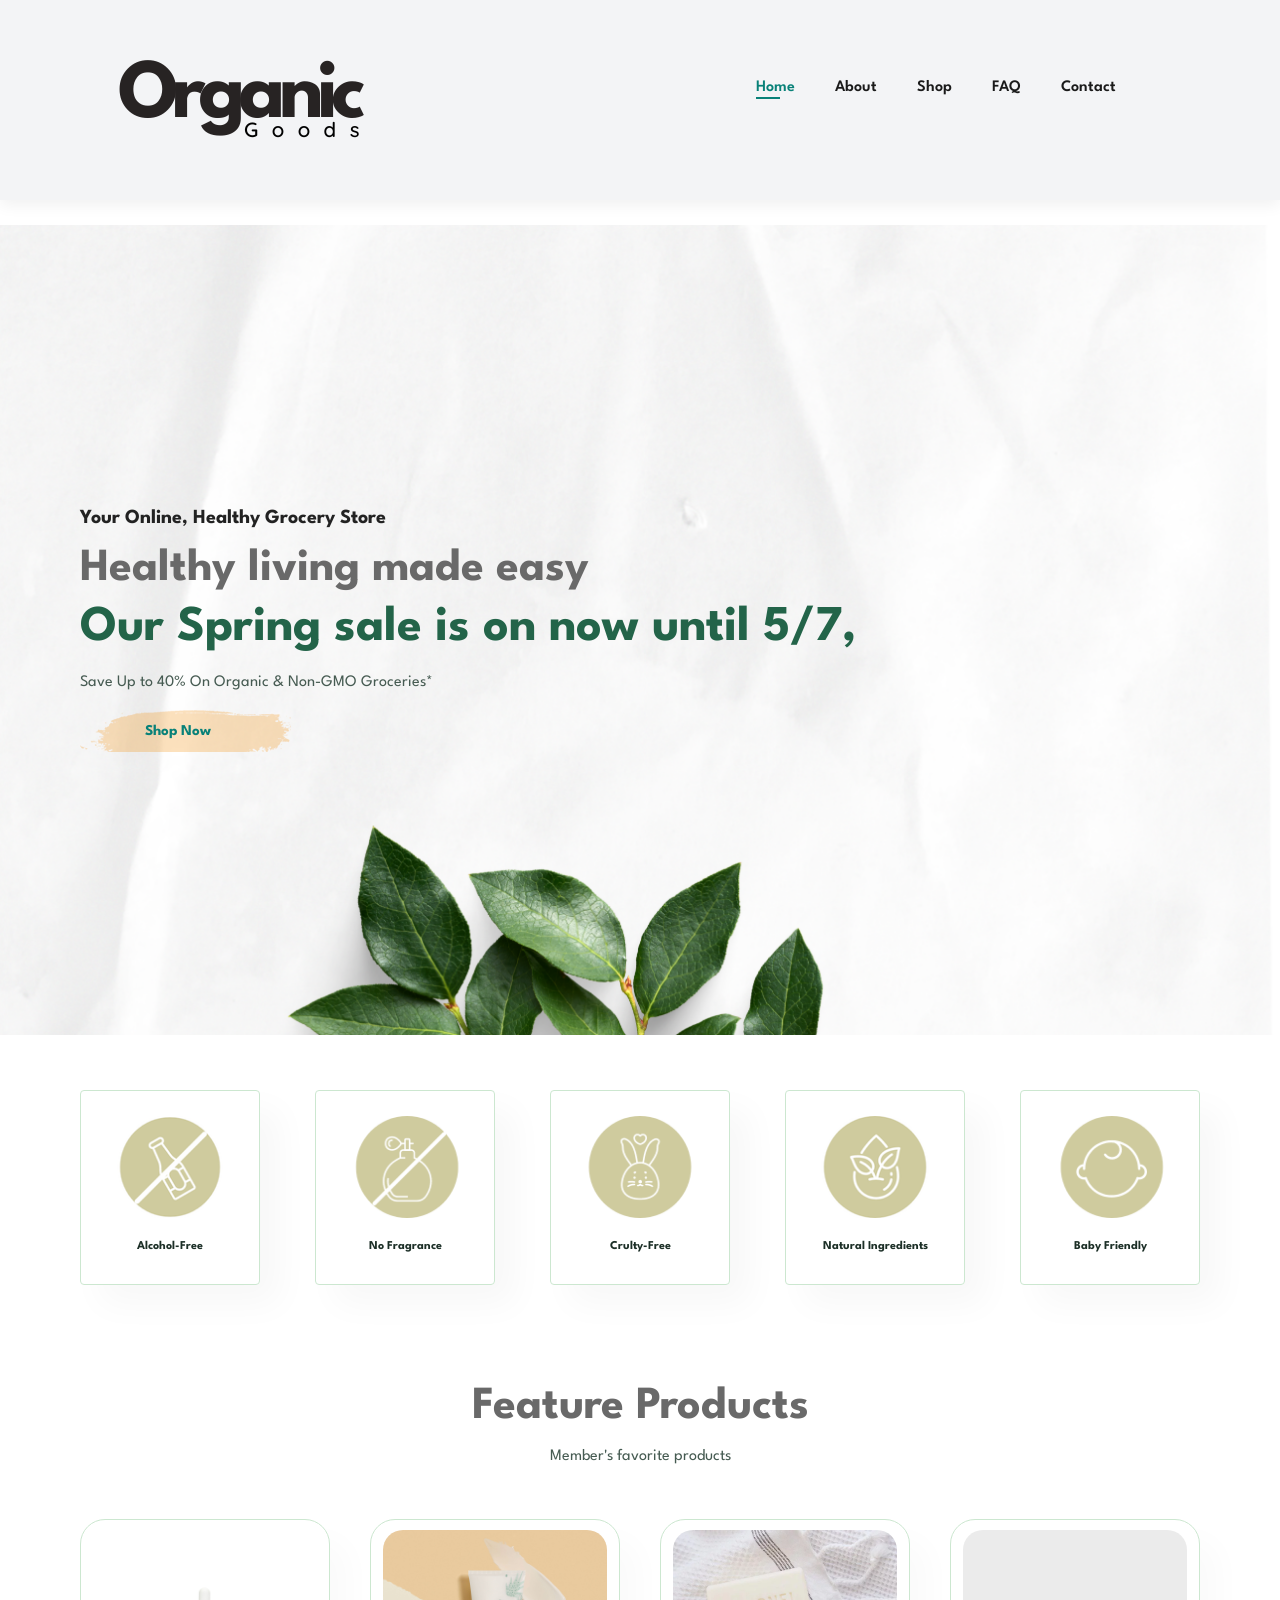
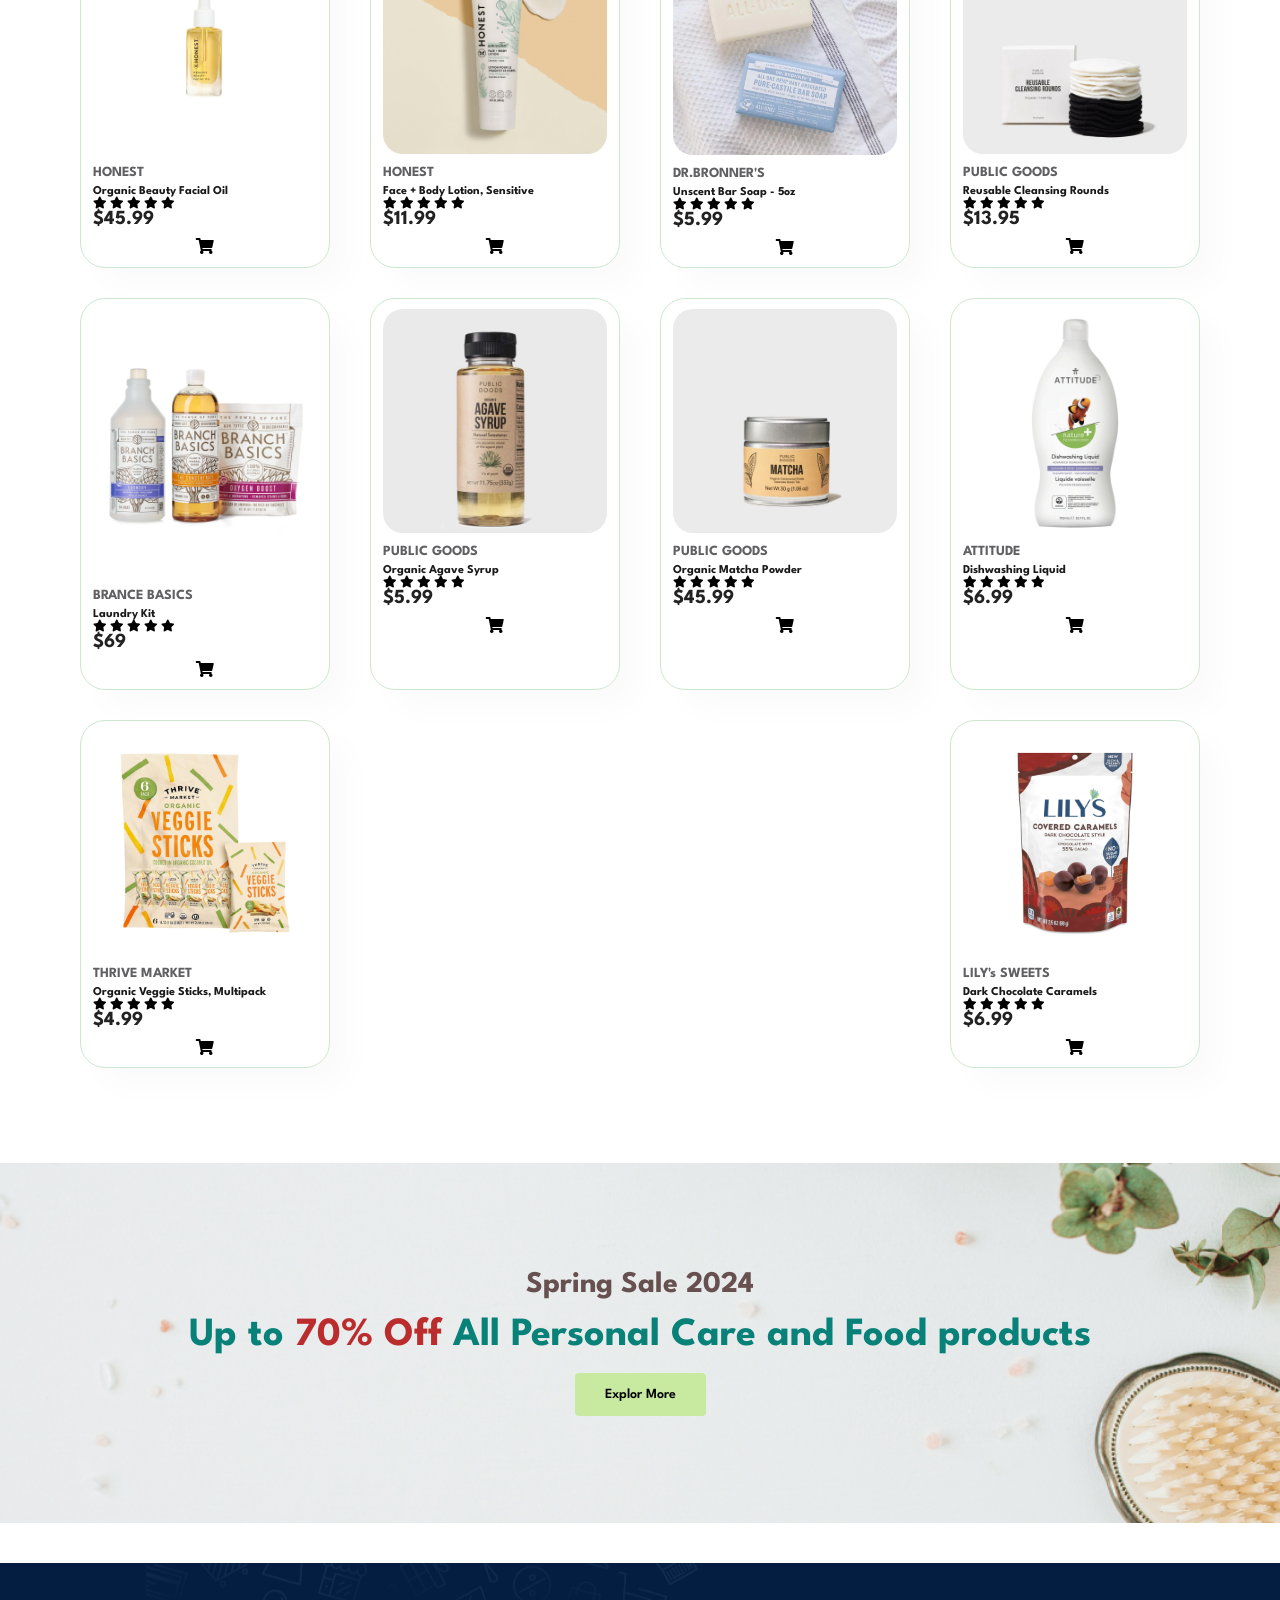
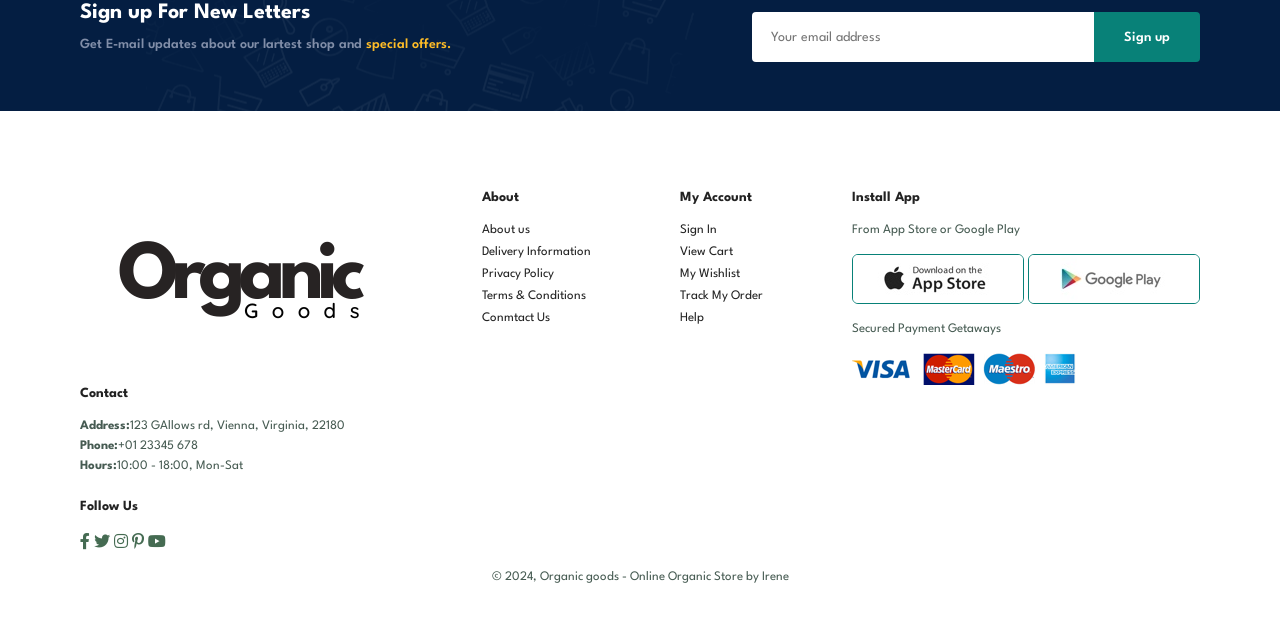
==== commit de2624c1: "Update index.html" ====
--- a/index.html
+++ b/index.html
@@ -296,7 +296,7 @@
       </div>
 
       <div class="copyright">
-        <p>© 2024, Organic goods - Online Organic Store</p>
+        <p>© 2024, Organic goods - Online Organic Store by Irene</p>
       </div>
   </footer>
   <script src="script.js"></script>
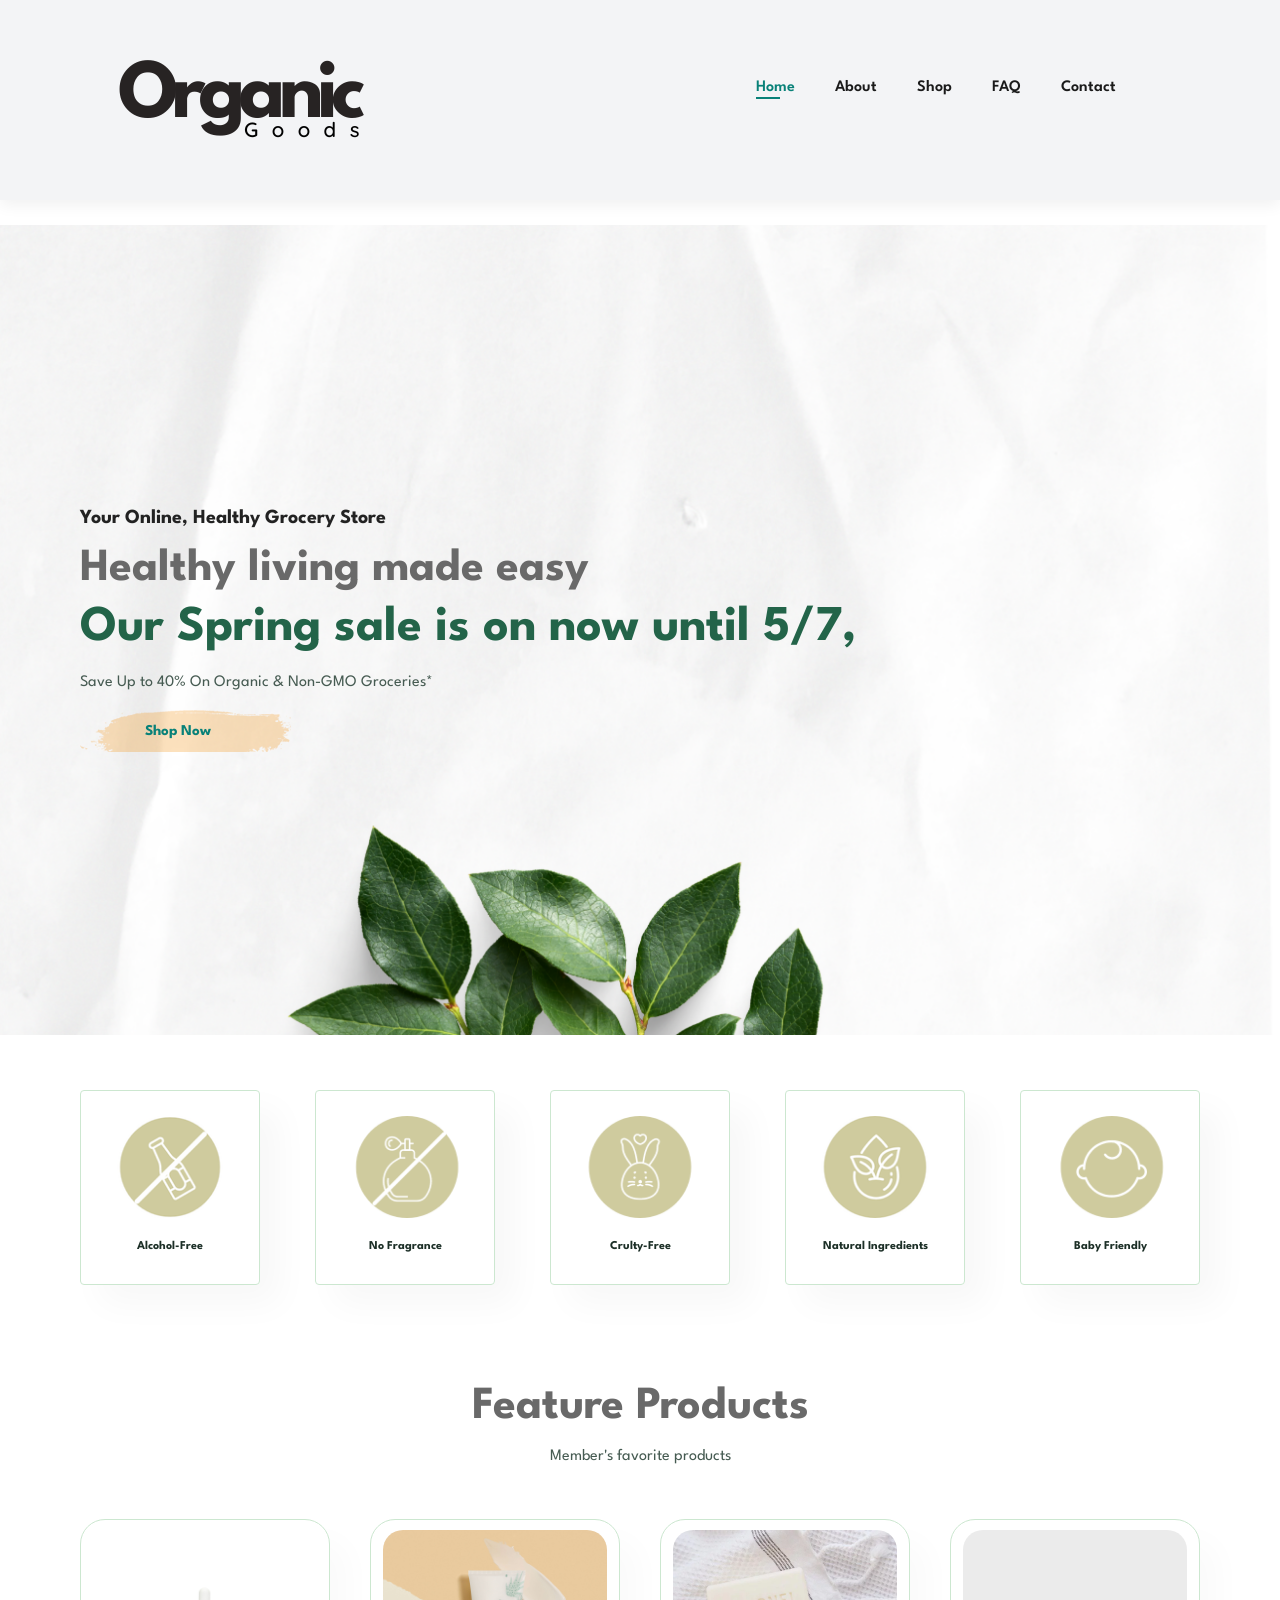
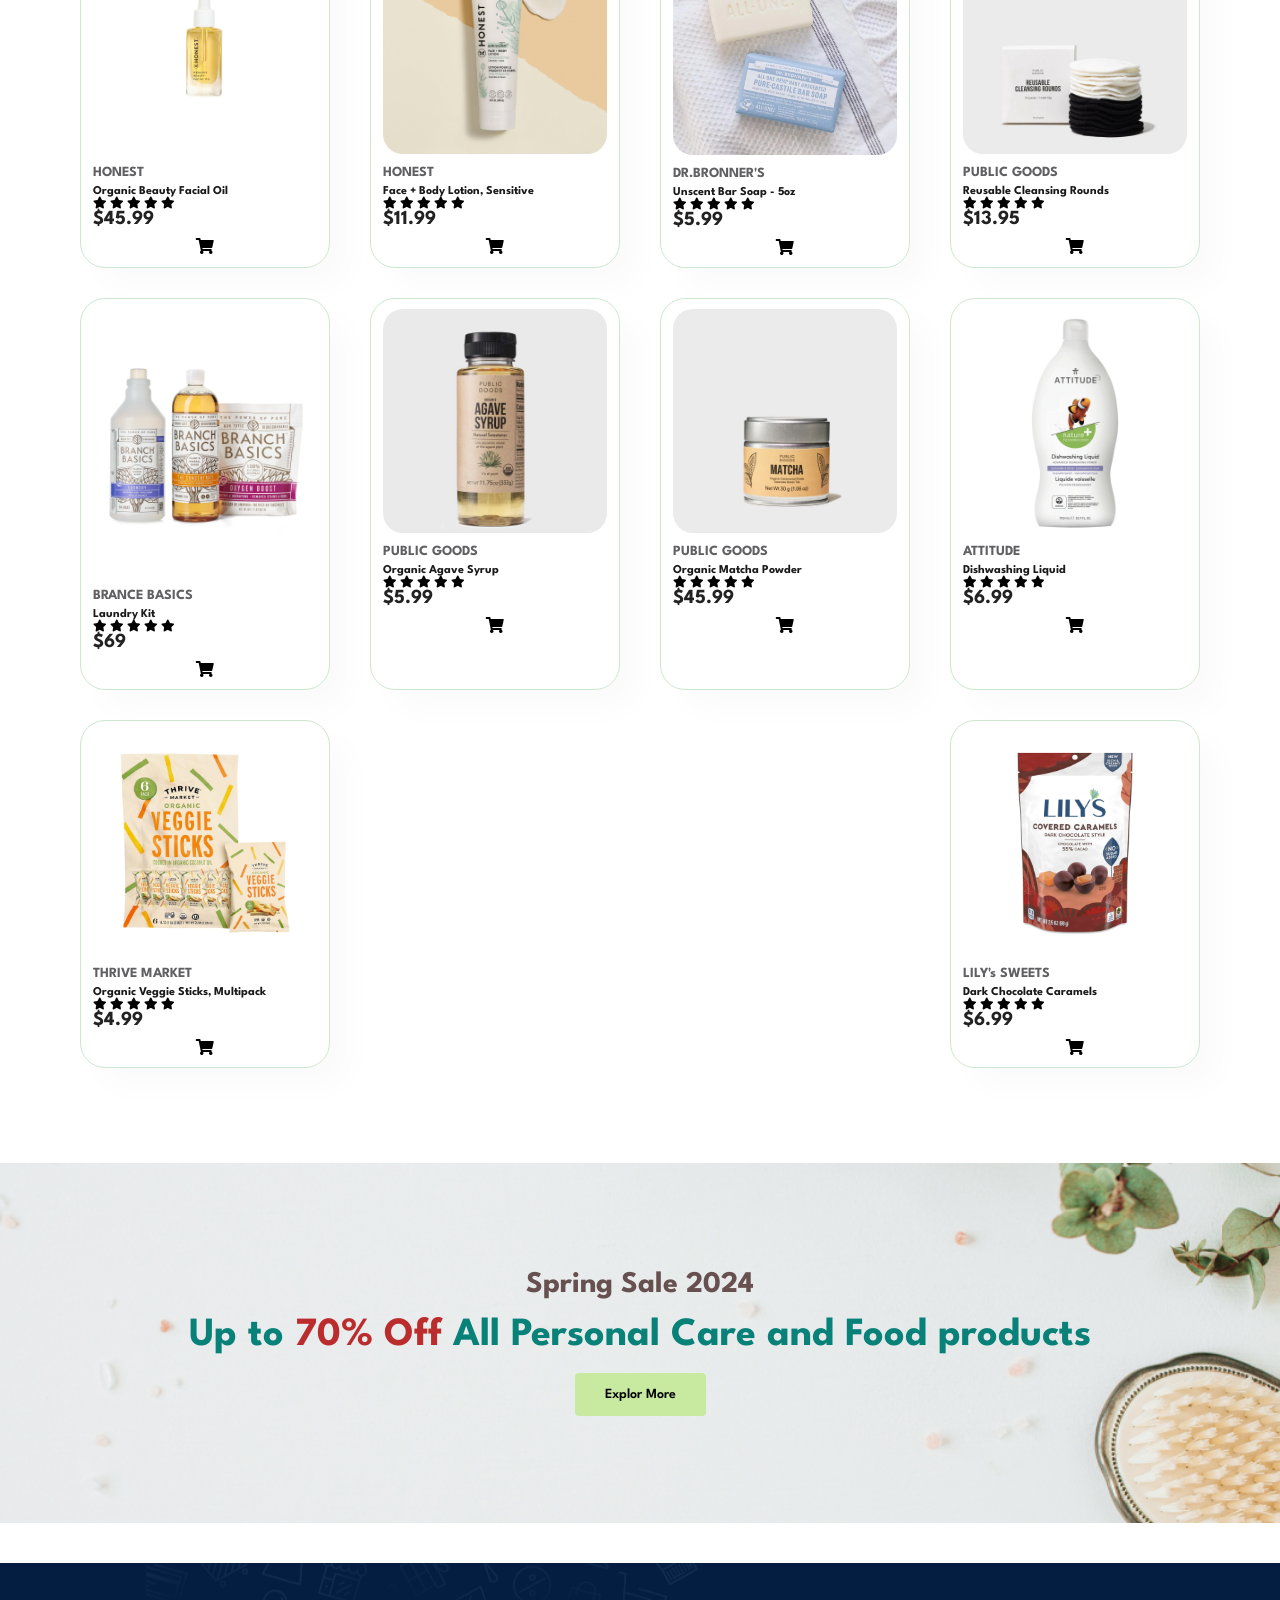
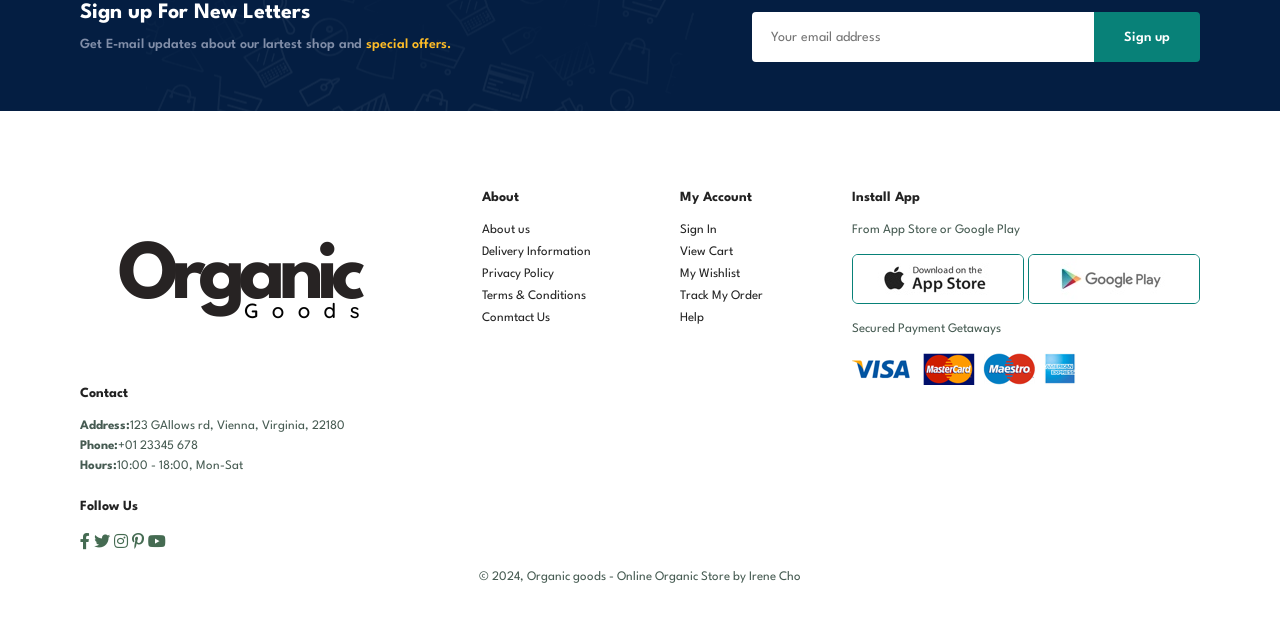
==== commit ac9506e3: "Update index.html" ====
--- a/index.html
+++ b/index.html
@@ -296,7 +296,7 @@
       </div>
 
       <div class="copyright">
-        <p>© 2024, Organic goods - Online Organic Store by Irene</p>
+        <p>© 2024, Organic goods - Online Organic Store by Irene Cho</p>
       </div>
   </footer>
   <script src="script.js"></script>
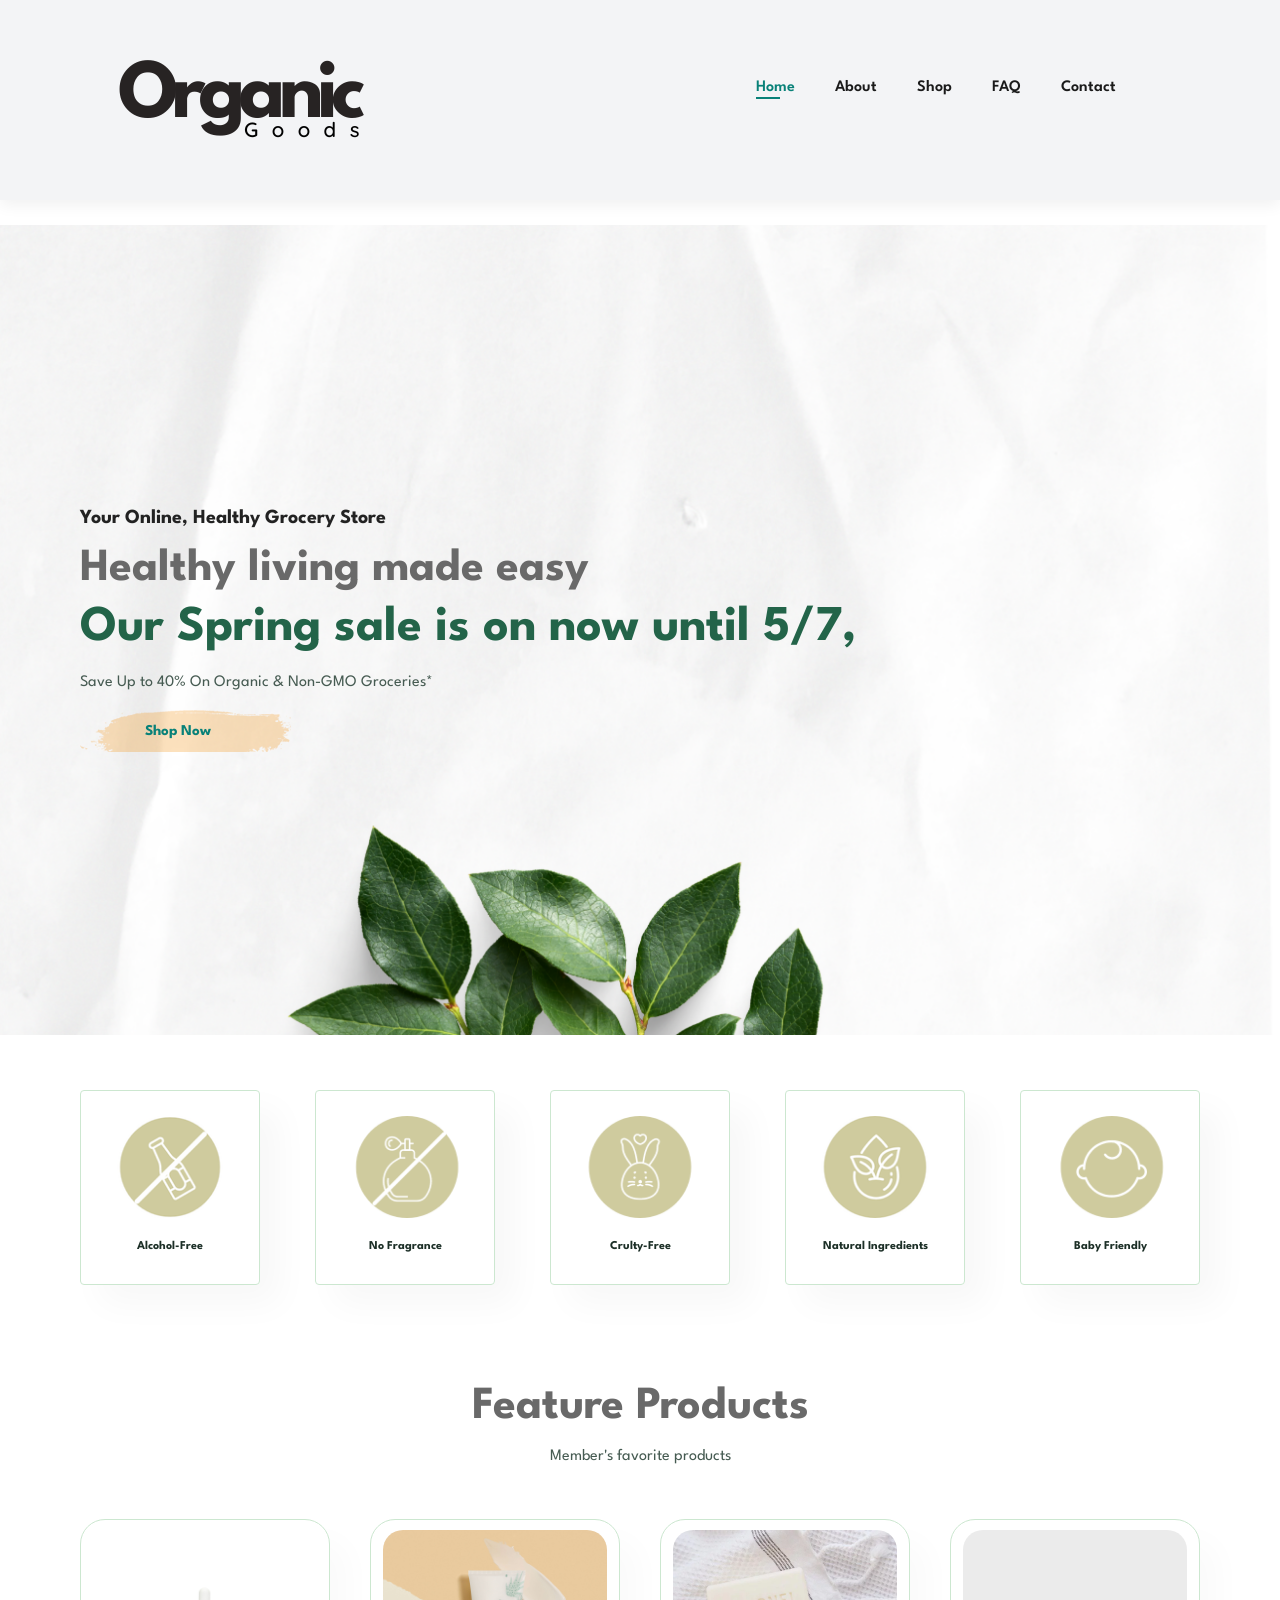
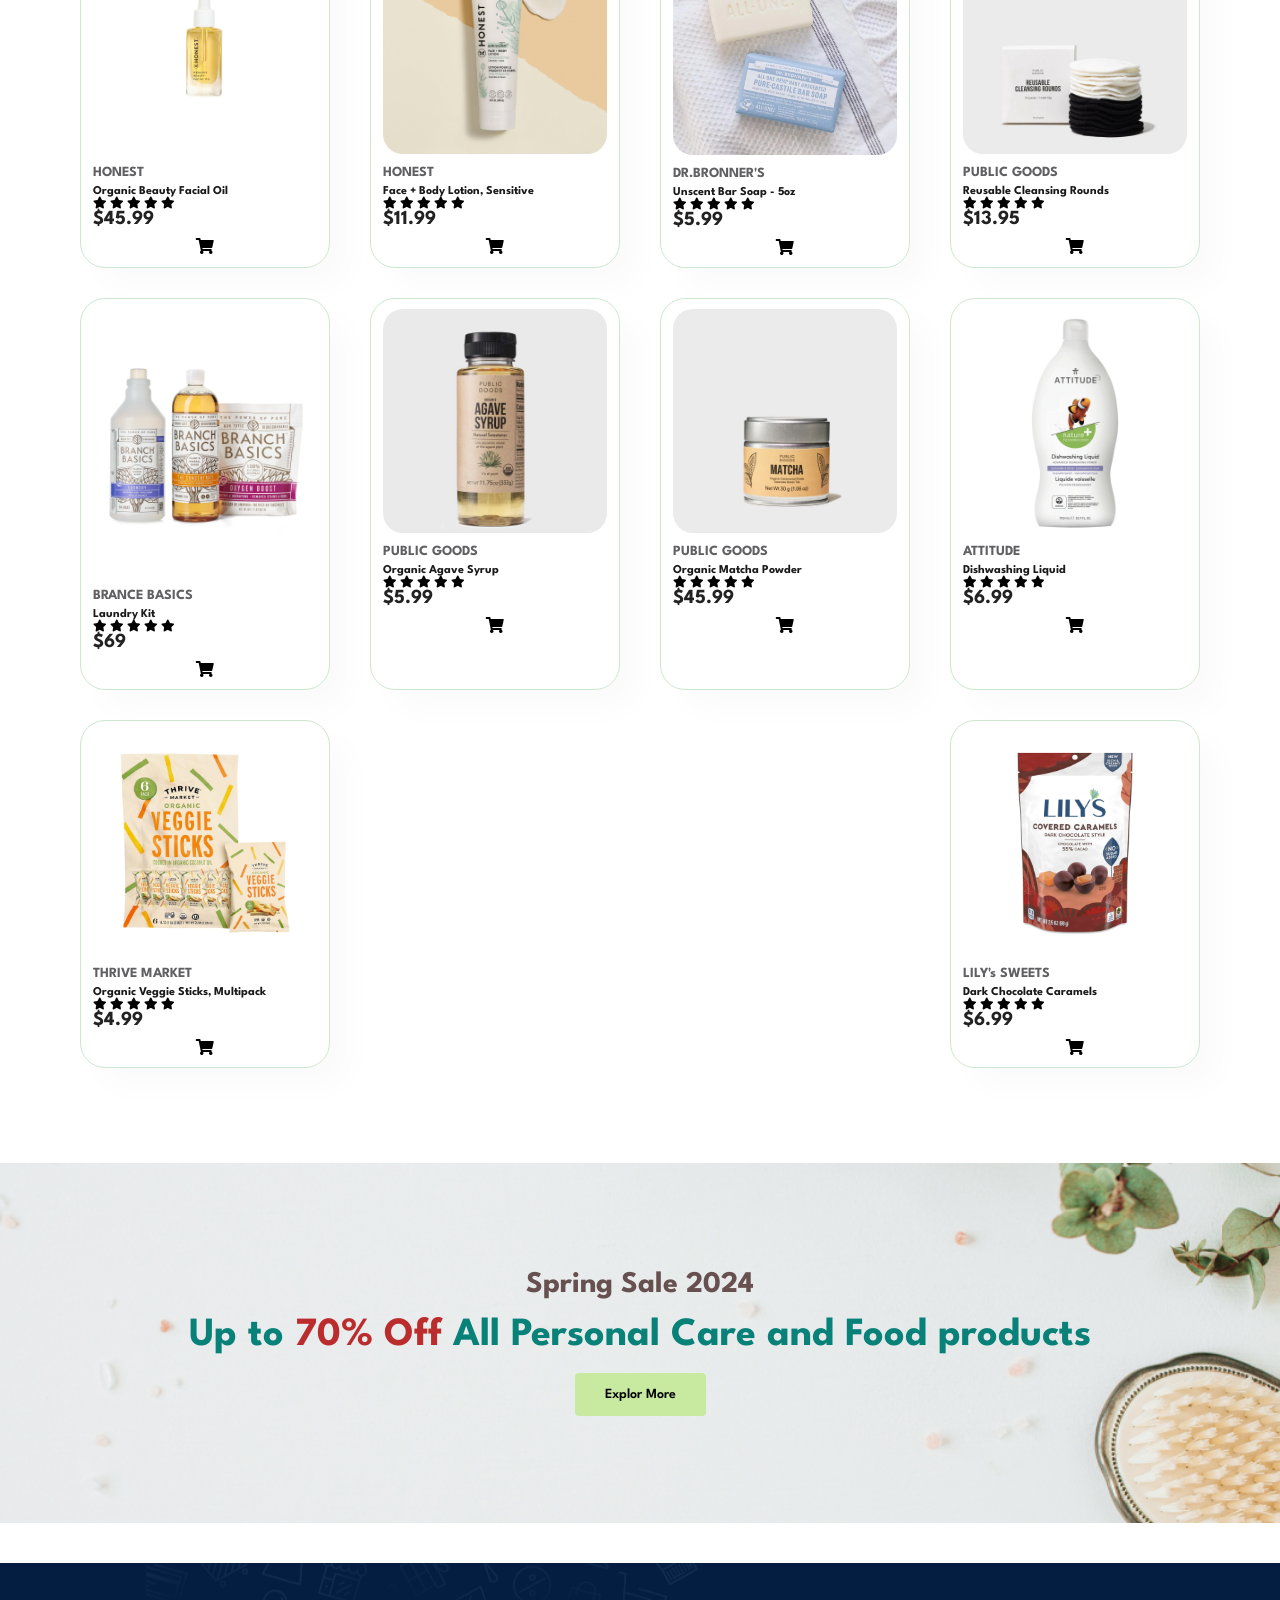
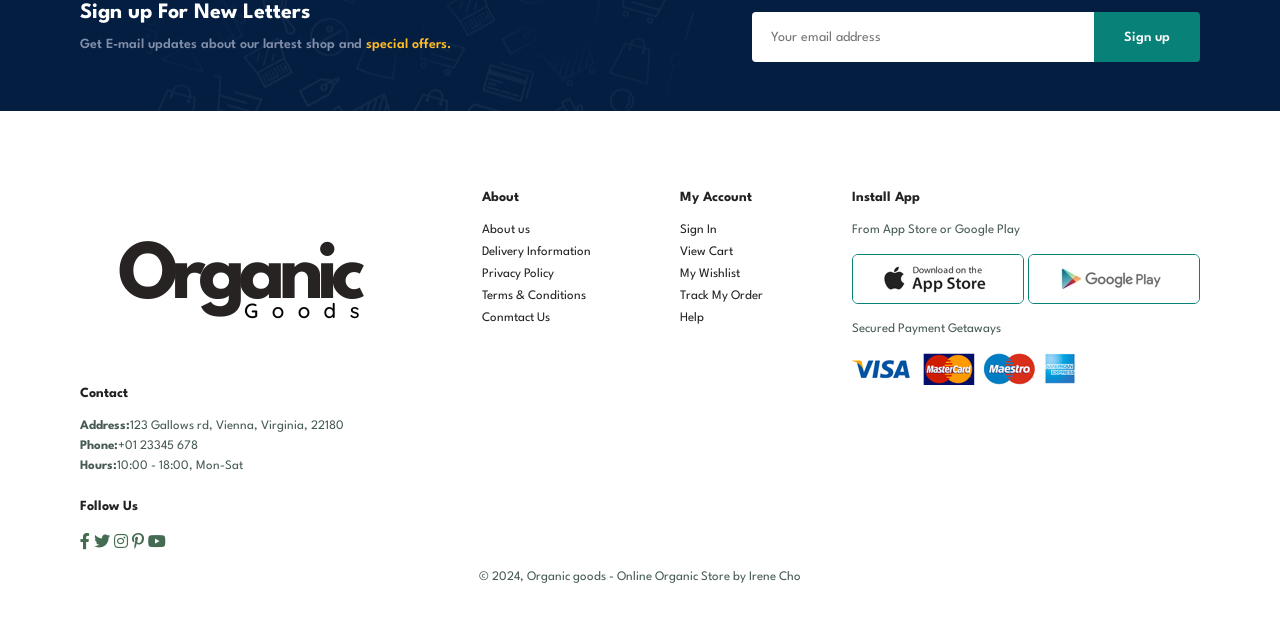
==== commit acd168d4: "Merge branch 'main' of https://github.com/IRBCHO/organicgoods" ====
--- a/index.html
+++ b/index.html
@@ -251,7 +251,7 @@
      <div class="col">
         <a href=""></a><image  class="logo" src="image/logo4.png" alt="">  
         <h4>Contact</h4>
-        <p><strong>Address:</strong>123 GAllows rd, Vienna, Virginia, 22180</p>
+        <p><strong>Address:</strong>123 Gallows rd, Vienna, Virginia, 22180</p>
         <p><strong>Phone:</strong>+01 23345 678</p>
         <p><strong>Hours:</strong>10:00 - 18:00, Mon-Sat </p>
         <div class="follow">
@@ -301,4 +301,4 @@
   </footer>
   <script src="script.js"></script>
 </body>
-</html>+</html>
